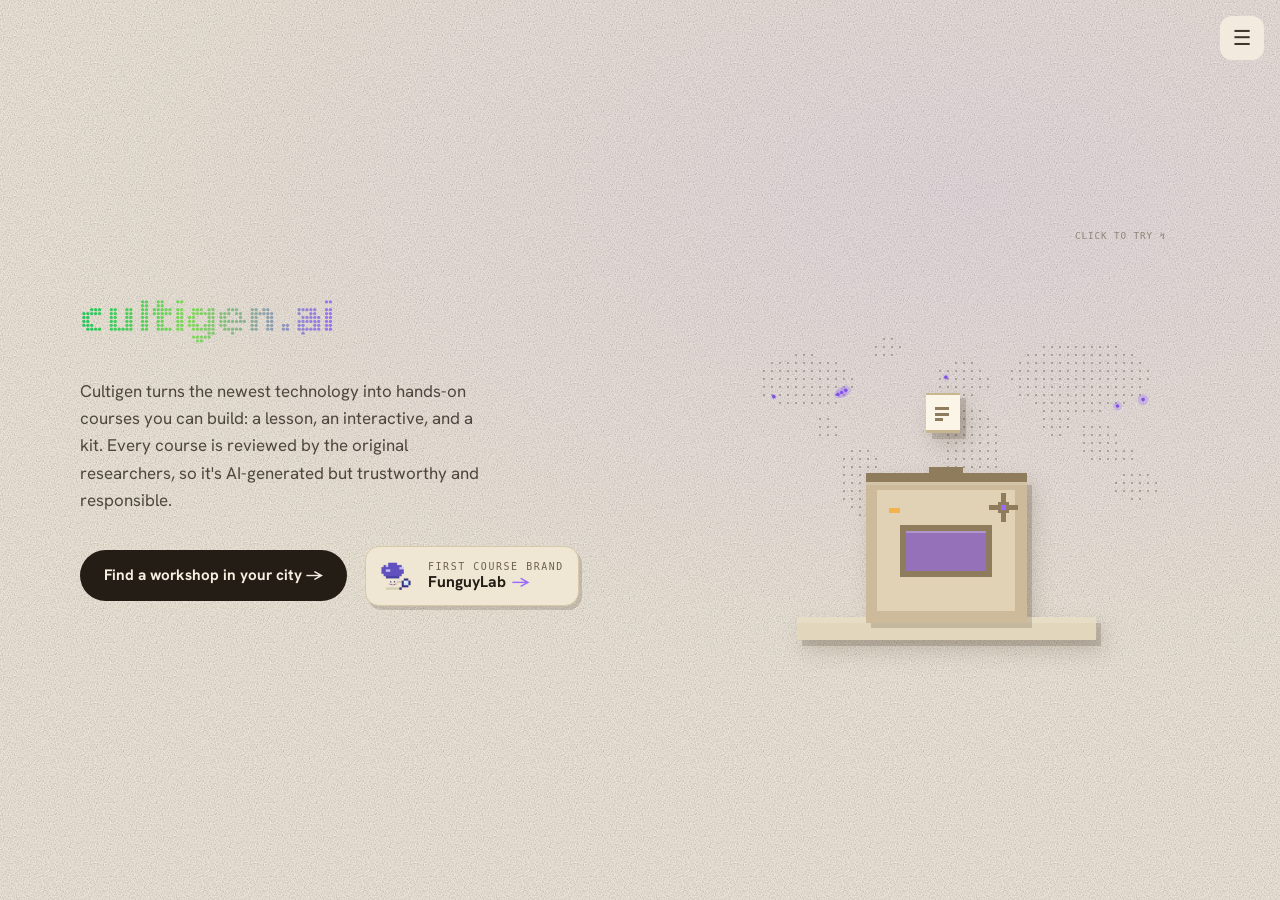
==== index.html @ 3c92c0b2 "Remove the 'one source' caption under the engine Co-Authored-By: Claude Opus 4.8 <noreply@anthropic." ====
<!DOCTYPE html>
<html lang="en">
<head>
<meta charset="UTF-8" />
<meta name="viewport" content="width=device-width, initial-scale=1.0" />
<link rel="preconnect" href="https://fonts.googleapis.com" />
<link rel="preconnect" href="https://fonts.gstatic.com" crossorigin />
<link rel="dns-prefetch" href="https://funguylab.com" />

<link rel="icon" type="image/svg+xml" href="/assets/favicon.svg">
<meta name="theme-color" content="#a9d6ef" />
<meta name="apple-mobile-web-app-capable" content="yes" />

<title>Cultigen: A course engine for the frontier</title>
<meta name="description" content="Cultigen is a course engine. It turns frontier research, industry processes, and products into complete hands-on courses (a lesson, a working interactive, and a buildable kit), and launches them as course brands. FunguyLab is the first." />
<meta name="author" content="Kexin Wang" />
<meta name="keywords" content="AI course engine, frontier research to courses, hands-on STEAM courses, course brands, interactive learning, buildable science kits, edtech AI" />
<meta name="robots" content="index, follow, max-image-preview:large, max-snippet:-1, max-video-preview:-1" />
<meta name="google-site-verification" content="w-49T4FGJK1AmYhstey-5MPiLvy-eNcrjyuJeYc4J_s" />

<link href="https://fonts.googleapis.com/css2?family=Bricolage+Grotesque:opsz,wght@12..96,400;12..96,500;12..96,600;12..96,700;12..96,800&family=Hanken+Grotesk:ital,wght@0,400;0,600;0,700;0,800;1,400;1,600&family=JetBrains+Mono:wght@400;500&display=swap" rel="stylesheet">
<link rel="preload" as="style" href="/assets/styles.css" />
<link rel="stylesheet" href="/assets/styles.css" />

<style id="fh">
  /* pixel paper-cut engine hero (home only) */
  .fh-hero{
    --fh-ink:#241d15; --fh-soft:#6f6350; --fh-line:#d8c8a8; --fh-glow:#9b6bff;
    --fh-paper:#f6efe1; --fh-paper2:#efe6d3; --fh-shadow:rgba(60,44,22,.18);
    --fh-d-base:#e2d6bc; --fh-d-body:#cdba9a; --fh-d-body2:#e1d2b5; --fh-d-metal:#8f7c5c;
    --fh-d-core:#9b6bff; --fh-d-card:#fbf5e7; --fh-d-cardline:#c7b791; --fh-d-warm:#f2b34e; --fh-d-dust:#c1b18d;
    position:relative; min-height:100vh; display:flex; align-items:center;
    padding:40px clamp(20px,5vw,48px); overflow:hidden;
    background:var(--fh-paper);
    background-image:
      radial-gradient(120% 90% at 76% 22%, color-mix(in srgb, var(--fh-glow) 10%, transparent), transparent 60%),
      url("data:image/svg+xml;utf8,<svg xmlns='http://www.w3.org/2000/svg' width='160' height='160'><filter id='n'><feTurbulence type='fractalNoise' baseFrequency='0.85' numOctaves='3'/><feColorMatrix type='saturate' values='0'/></filter><rect width='160' height='160' filter='url(%23n)' opacity='0.72'/></svg>");
    background-blend-mode:normal, multiply;
  }
  .fh-inner{ width:min(1120px,100%); margin-inline:auto; display:grid;
    grid-template-columns:1.05fr .95fr; gap:clamp(24px,4vw,64px); align-items:center; }
  @media (max-width:820px){ .fh-inner{ grid-template-columns:1fr; gap:6px } }
  .fh-eyebrow{ font-family:ui-monospace,"SF Mono",Menlo,monospace; font-size:.72rem;
    letter-spacing:.26em; text-transform:uppercase; color:var(--fh-soft);
    display:flex; align-items:center; gap:10px; margin:0 0 22px; }
  .fh-eyebrow::before{ content:""; width:26px; height:1px; background:var(--fh-line) }
  .fh-title{ font-family:ui-serif,"Iowan Old Style","Palatino Linotype",Palatino,Georgia,serif;
    font-weight:600; font-size:clamp(2.6rem,6vw,4.4rem); line-height:1.02; letter-spacing:-.015em;
    margin:0; text-wrap:balance; color:var(--fh-ink); }
  .fh-title em{ font-style:italic; color:var(--fh-glow);
    text-shadow:0 0 26px color-mix(in srgb,var(--fh-glow) 42%,transparent); }
  .fh-lede{ margin:22px 0 0; max-width:46ch; font-size:1.06rem; line-height:1.6;
    color:color-mix(in srgb,var(--fh-ink) 78%,transparent); }
  .fh-row{ display:flex; align-items:center; gap:18px; flex-wrap:wrap; margin-top:32px }
  .fh-cta{ font-family:inherit; font-weight:700; font-size:.95rem; color:var(--fh-paper);
    background:var(--fh-ink); border-radius:100px; padding:13px 24px; text-decoration:none;
    transition:transform .15s, background .2s; }
  .fh-cta:hover{ transform:translateY(-1px); background:color-mix(in srgb,var(--fh-ink) 86%,var(--fh-glow)) }
  .fh-cta:focus-visible{ outline:2px solid var(--fh-glow); outline-offset:3px }
  .fh-brand{ display:flex; align-items:center; gap:12px; text-decoration:none; color:var(--fh-ink);
    background:var(--fh-paper2); border:1px solid var(--fh-line); border-radius:14px;
    padding:9px 14px 9px 10px; box-shadow:3px 4px 0 var(--fh-shadow); transition:transform .16s, box-shadow .16s; }
  .fh-brand:hover{ transform:translate(-1px,-2px); box-shadow:5px 7px 0 var(--fh-shadow) }
  .fh-brand:focus-visible{ outline:2px solid var(--fh-glow); outline-offset:3px }
  .fh-brand img{ width:40px; height:40px; display:block; border-radius:9px; object-fit:contain; }
  .fh-logo{ display:inline-flex; align-items:center; gap:13px; text-decoration:none; margin:0 0 8px; }
  .fh-logo canvas{ display:block; }
  .fh-menu{ position:fixed; top:16px; right:16px; z-index:1300; width:44px; height:44px; display:grid;
    place-items:center; border-radius:12px; font-size:1.3rem; line-height:1; color:var(--fh-ink);
    background:rgba(246,239,225,.85); -webkit-backdrop-filter:blur(8px); backdrop-filter:blur(8px);
    border:1px solid var(--fh-line); box-shadow:3px 4px 0 var(--fh-shadow); cursor:pointer; }
  .fh-menu:hover{ transform:translateY(-1px); }
  .fh-menu:focus-visible{ outline:2px solid var(--fh-glow); outline-offset:3px; }
  .fh-bt{ display:flex; flex-direction:column; line-height:1.15 }
  .fh-bt small{ font-family:ui-monospace,Menlo,monospace; font-size:.62rem; letter-spacing:.16em;
    text-transform:uppercase; color:var(--fh-soft) }
  .fh-bt b{ font-size:.98rem; font-weight:700; display:flex; align-items:center; gap:6px }
  .fh-arw{ color:var(--fh-glow); transition:transform .16s }
  .fh-brand:hover .fh-arw{ transform:translateX(3px) }
  .fh-stage{ position:relative; aspect-ratio:1/1; width:100%; max-width:460px; margin-inline:auto;
    display:grid; place-items:center; cursor:pointer; background:none; border:none; padding:0;
    font:inherit; color:inherit; }
  .fh-stage:focus-visible{ outline:2px solid var(--fh-glow); outline-offset:6px; border-radius:12px }
  .fh-stage canvas{ width:100%; height:100%; image-rendering:pixelated;
    filter:drop-shadow(6px 10px 10px var(--fh-shadow)); }
  .fh-right{ position:relative; display:grid; place-items:center; width:100%; }
  .fh-map{ position:absolute; inset:0; width:100%; height:100%; z-index:0; pointer-events:none; }
  .fh-right .fh-stage{ position:relative; z-index:1; }
  .fh-note{ position:absolute; bottom:2px; left:50%; transform:translateX(-50%);
    font-family:ui-monospace,Menlo,monospace; font-size:.62rem; letter-spacing:.14em;
    text-transform:uppercase; color:var(--fh-soft); white-space:nowrap; }
  .fh-fx{ position:absolute; inset:0; width:100%; height:100%; pointer-events:none; z-index:30; }
  .fh-hint{ position:absolute; top:8px; right:10px; font-family:ui-monospace,Menlo,monospace;
    font-size:.58rem; letter-spacing:.1em; text-transform:uppercase; color:var(--fh-soft);
    opacity:.7; pointer-events:none; }
  /* course-sketch modal */
  .fh-modal{ position:fixed; inset:0; z-index:2000; display:none; place-items:center; padding:20px;
    background:color-mix(in srgb, var(--fh-ink) 58%, transparent);
    -webkit-backdrop-filter:blur(14px) saturate(1.1); backdrop-filter:blur(14px) saturate(1.1); }
  .fh-modal.open{ display:grid; animation:fhpop .22s ease }
  @keyframes fhpop{ from{ opacity:0; transform:scale(.985) } to{ opacity:1; transform:none } }
  .fh-card{ position:relative; width:min(460px,100%); max-height:88vh; overflow:auto;
    background:linear-gradient(180deg,#fefaf0,var(--fh-paper)); border:1px solid var(--fh-line); border-radius:22px;
    box-shadow:0 30px 70px -20px rgba(40,28,10,.55); padding:30px 28px; color:var(--fh-ink); }
  .fh-card h3{ font-family:ui-serif,"Iowan Old Style",Palatino,Georgia,serif; font-weight:600; font-size:1.55rem; margin:0 0 5px; letter-spacing:-.01em }
  .fh-card .csub{ font-size:.92rem; line-height:1.5; color:var(--fh-soft); margin:0 0 20px }
  .fh-flabel{ display:block; font-family:ui-monospace,Menlo,monospace; font-size:.56rem;
    letter-spacing:.16em; text-transform:uppercase; color:var(--fh-soft); margin:0 0 7px }
  .fh-field input[type=text]{ width:100%; border:1.5px solid var(--fh-line); border-radius:12px;
    padding:13px 15px; font:inherit; font-size:.95rem; background:#fff; color:var(--fh-ink);
    transition:border-color .15s, box-shadow .15s }
  .fh-field input[type=text]:focus{ outline:none; border-color:var(--fh-glow);
    box-shadow:0 0 0 3px color-mix(in srgb,var(--fh-glow) 20%,transparent) }
  .fh-or{ display:flex; align-items:center; gap:12px; font-family:ui-monospace,Menlo,monospace;
    font-size:.6rem; letter-spacing:.14em; text-transform:uppercase; color:var(--fh-soft); margin:16px 0 }
  .fh-or::before,.fh-or::after{ content:""; flex:1; height:1px; background:var(--fh-line) }
  .fh-upload{ display:flex; align-items:center; justify-content:center; gap:9px; border:1.5px dashed var(--fh-line);
    border-radius:12px; padding:16px; text-align:center; cursor:pointer; color:var(--fh-soft); font-size:.92rem;
    background:color-mix(in srgb,var(--fh-glow) 4%,#fff); transition:border-color .15s, background .15s, color .15s }
  .fh-upload:hover{ border-color:var(--fh-glow); color:var(--fh-ink); background:color-mix(in srgb,var(--fh-glow) 8%,#fff) }
  .fh-upload input{ display:none }
  .fh-run{ display:flex; align-items:center; justify-content:center; gap:8px; width:100%; margin-top:18px;
    border:none; border-radius:100px; padding:15px; font:inherit; font-weight:700; font-size:1rem; cursor:pointer;
    color:#fff; background:linear-gradient(135deg,var(--fh-glow),#7d51e0);
    box-shadow:0 8px 20px -6px color-mix(in srgb,var(--fh-glow) 70%,transparent); transition:transform .14s, box-shadow .2s }
  .fh-run:hover{ transform:translateY(-1px); box-shadow:0 12px 26px -6px color-mix(in srgb,var(--fh-glow) 75%,transparent) }
  .fh-run:disabled{ opacity:.7; cursor:default; transform:none }
  .fh-out{ margin-top:22px; display:none; border-top:1px solid var(--fh-line); padding-top:18px }
  .fh-out h4{ font-family:ui-serif,Palatino,Georgia,serif; font-weight:600; font-size:1.25rem; margin:0 0 4px }
  .fh-out ul{ margin:.3em 0 1em; padding-left:18px; font-size:.92rem; line-height:1.55 }
  .fh-out .tag{ font-family:ui-monospace,Menlo,monospace; font-size:.58rem; letter-spacing:.14em;
    text-transform:uppercase; color:var(--fh-glow); display:block; margin-top:10px; font-weight:500 }
  /* lead form — sends straight to Cultigen, no email client */
  .fh-lead{ margin-top:18px; background:color-mix(in srgb,var(--fh-glow) 9%,var(--fh-paper));
    border:1px solid color-mix(in srgb,var(--fh-glow) 32%,var(--fh-line)); border-radius:16px; padding:18px }
  .fh-lead-t{ font-family:ui-serif,Palatino,Georgia,serif; font-weight:600; font-size:1.1rem; margin:0 0 3px; color:var(--fh-ink) }
  .fh-lead-s{ font-size:.85rem; color:var(--fh-soft); margin:0 0 14px; line-height:1.45 }
  .fh-lead input{ width:100%; border:1.5px solid var(--fh-line); border-radius:10px; padding:11px 13px;
    font:inherit; font-size:.92rem; background:#fff; color:var(--fh-ink); margin-bottom:9px }
  .fh-lead input:focus{ outline:none; border-color:var(--fh-glow); box-shadow:0 0 0 3px color-mix(in srgb,var(--fh-glow) 18%,transparent) }
  .fh-lead button{ width:100%; border:none; border-radius:100px; padding:13px; font:inherit; font-weight:700;
    font-size:.95rem; color:#fff; background:var(--fh-ink); cursor:pointer; transition:background .18s, transform .14s }
  .fh-lead button:hover{ transform:translateY(-1px); background:color-mix(in srgb,var(--fh-ink) 84%,var(--fh-glow)) }
  .fh-lead button:disabled{ opacity:.7; cursor:default }
  .fh-err{ display:block; color:#c0392b; font-size:.8rem; margin-top:8px }
  .fh-thanks{ margin:0; font-family:ui-serif,Palatino,Georgia,serif; font-size:1.08rem; color:var(--fh-ink); text-align:center; padding:10px 0 }
  .fh-x{ position:absolute; top:16px; right:18px; background:none; border:none; font-size:1.6rem;
    line-height:1; cursor:pointer; color:var(--fh-soft) }
  .fh-x:hover{ color:var(--fh-ink) }
  .fh-x:focus-visible,.fh-run:focus-visible,.fh-upload:focus-within,.fh-lead button:focus-visible{ outline:2px solid var(--fh-glow); outline-offset:2px }
</style>

<link rel="canonical" href="https://cultigen.ai/" />
<meta property="og:type" content="website" />
<meta property="og:site_name" content="Cultigen" />
<meta property="og:url" content="https://cultigen.ai/" />
<meta property="og:title" content="Cultigen: A course engine for the frontier" />
<meta property="og:description" content="A course engine that turns frontier research into complete hands-on courses, and launches them as course brands. FunguyLab is the first." />
<meta property="og:image" content="https://cultigen.ai/assets/og.jpg" />
<meta property="og:image:width" content="1200" />
<meta property="og:image:height" content="630" />
<meta property="og:image:alt" content="Cultigen: a Ghibli-style illustrated valley where the frontier becomes hands-on" />
<meta property="og:locale" content="en_US" />
<meta name="twitter:card" content="summary_large_image" />
<meta name="twitter:title" content="Cultigen: A course engine for the frontier" />
<meta name="twitter:description" content="Frontier research, off the page and into your hands: a lesson, a working interactive, and a buildable kit." />
<meta name="twitter:image" content="https://cultigen.ai/assets/og.jpg" />
<meta name="twitter:image:alt" content="Cultigen: frontier research made hands-on" />

<script type="application/ld+json">
{
  "@context": "https://schema.org",
  "@graph": [
    {
      "@type": "Organization",
      "@id": "https://cultigen.ai/#org",
      "name": "Cultigen",
      "url": "https://cultigen.ai/",
      "logo": "https://cultigen.ai/assets/logo-mark.svg",
      "email": "cultigen.ai@artineerade.com",
      "founder": { "@type": "Person", "name": "Kexin Wang" },
      "description": "Cultigen is a course engine that turns frontier research, industry processes, and products into complete hands-on courses, and launches them as course brands.",
      "sameAs": ["https://funguylab.com"]
    },
    {
      "@type": "WebSite",
      "@id": "https://cultigen.ai/#website",
      "name": "Cultigen",
      "url": "https://cultigen.ai/",
      "publisher": { "@id": "https://cultigen.ai/#org" },
      "inLanguage": "en"
    },
    {
      "@type": "SoftwareApplication",
      "name": "Cultigen",
      "applicationCategory": "EducationalApplication",
      "operatingSystem": "Web",
      "url": "https://cultigen.ai/",
      "publisher": { "@id": "https://cultigen.ai/#org" },
      "description": "A course engine that turns frontier research, an industry process, or a real product into a complete hands-on course: a lesson, a working interactive, and a buildable kit, reviewed for accuracy by experts in the field.",
      "offers": { "@type": "Offer", "availability": "https://schema.org/PreOrder", "price": "0", "priceCurrency": "USD" },
      "keywords": ["AI course engine","frontier research to courses","hands-on STEAM courses","course brands","buildable kits"]
    }
  ]
}
</script>
</head>
<body>
<a href="#main" class="skip-link">Skip to main content</a>

<!-- ═══ ICON SPRITE ═══ -->
<svg width="0" height="0" style="position:absolute" aria-hidden="true" focusable="false"><defs>
  <symbol id="i-tools" viewBox="0 0 24 24"><line x1="4.5" y1="19.5" x2="13.5" y2="10.5"/><path d="M17 3c.45 1.7.85 2.1 2.55 2.55C17.85 6 17.45 6.4 17 8.1 16.55 6.4 16.15 6 14.45 5.55 16.15 5.1 16.55 4.7 17 3Z"/><path d="M20 10.5c.28 1.05.52 1.3 1.57 1.57C20.52 12.35 20.28 12.6 20 13.65 19.72 12.6 19.48 12.35 18.43 12.07 19.48 11.8 19.72 11.55 20 10.5Z"/></symbol>
  <symbol id="i-package" viewBox="0 0 24 24"><path d="M12 2.8 20 7v10l-8 4.2L4 17V7z"/><path d="M4 7l8 4.2L20 7"/><line x1="12" y1="11.2" x2="12" y2="21.2"/></symbol>
</defs></svg>

<button class="nav-toggle fh-menu" id="fh-menu" aria-label="Open menu" aria-expanded="false">☰</button>
<nav class="mobile-nav" aria-label="Menu" id="mobile-nav">
  <a href="/engine.html">Engine</a>
  <a href="/brands.html">Course brands</a>
  <a href="/workshops.html">Workshops</a>
  <a href="/mission.html">Mission</a>
  <a href="/story.html">Story</a>
  <a href="/contact.html">Contact</a>
  <a href="https://funguylab.com/" target="_blank" rel="noopener">FunguyLab ↗</a>
</nav>

<main id="main">

<!-- ═══ HERO — pixel paper-cut engine ═══ -->
<section class="fh-hero" id="top">
  <div class="fh-inner">
    <div class="fh-copy">
      <a class="fh-logo" href="/" aria-label="cultigen.ai"><canvas class="pixel-word" data-h="54" aria-hidden="true"></canvas></a>
      <p class="fh-lede">
        Cultigen turns the newest technology into hands-on courses you can build: a lesson, an interactive,
        and a kit. Every course is reviewed by the original researchers, so it's AI-generated but
        trustworthy and responsible.
      </p>
      <div class="fh-row">
        <a class="fh-cta" href="/workshops.html">Find a workshop in your city →</a>
        <a class="fh-brand" href="https://funguylab.com/" target="_blank" rel="noopener" aria-label="FunguyLab, our first course brand">
          <img src="/assets/funguylab-avatar.png" alt="FunguyLab" width="40" height="40">
          <span class="fh-bt"><small>First course brand</small><b>FunguyLab <span class="fh-arw">→</span></b></span>
        </a>
      </div>
    </div>
    <div class="fh-right">
      <canvas class="fh-map" id="fh-map" aria-hidden="true"></canvas>
      <button class="fh-stage" id="fh-stage" aria-label="Try the engine: sketch a course from a link or a PDF">
        <canvas id="fh-scene" width="160" height="160"></canvas>
        <span class="fh-hint">click to try ↯</span>
      </button>
    </div>
  </div>
  <canvas class="fh-fx" id="fh-fx" aria-hidden="true"></canvas>
</section>

<!-- course-sketch modal -->
<div class="fh-modal" id="fh-modal" role="dialog" aria-modal="true" aria-label="Sketch a course with Cultigen">
  <div class="fh-card">
    <button class="fh-x" id="fh-x" aria-label="Close">×</button>
    <h3>Sketch a course</h3>
    <p class="csub">Paste a link or drop a PDF, and Cultigen sketches a hands-on course in seconds.</p>
    <div class="fh-field">
      <label class="fh-flabel" for="fh-url">Paper or product link</label>
      <input type="text" id="fh-url" placeholder="https://…">
    </div>
    <div class="fh-or">or</div>
    <label class="fh-upload" id="fh-uplbl">Upload a PDF<input type="file" id="fh-pdf" accept="application/pdf"></label>
    <button class="fh-run" id="fh-run">Run Cultigen →</button>
    <div class="fh-out" id="fh-out"></div>
  </div>
</div>

</main>

<script>
/* pixel paper-cut engine hero (home only) */
(function(){
  const cv = document.getElementById('fh-scene');
  if(!cv) return;
  const x = cv.getContext('2d'), N = 160, stage = document.getElementById('fh-stage');
  const reduce = matchMedia('(prefers-reduced-motion: reduce)').matches;
  const gcs = getComputedStyle(cv), tok = n => gcs.getPropertyValue(n).trim();
  let C = {};
  function loadColors(){
    const g = getComputedStyle(cv);
    C = { base:g.getPropertyValue('--fh-d-base').trim(), body:g.getPropertyValue('--fh-d-body').trim(),
      body2:g.getPropertyValue('--fh-d-body2').trim(), metal:g.getPropertyValue('--fh-d-metal').trim(),
      core:g.getPropertyValue('--fh-d-core').trim(), card:g.getPropertyValue('--fh-d-card').trim(),
      cardline:g.getPropertyValue('--fh-d-cardline').trim(), warm:g.getPropertyValue('--fh-d-warm').trim(),
      dust:g.getPropertyValue('--fh-d-dust').trim(), shadow:g.getPropertyValue('--fh-shadow').trim() };
  }
  loadColors();

  let phase = 0, glowP = 0, glowT = 0, jx = 0, run = 0, t = 0;
  const puffs = Array.from({length:6},()=>({x:80,y:80,v:.4,a:0,life:0}));
  const px = (a,b,w,h,c)=>{ x.fillStyle=c; x.fillRect(a|0,b|0,w|0,h|0); };
  const lerp=(a,b,t)=>a+(b-a)*t, ease=t=>1-Math.pow(1-t,3), clamp=t=>Math.max(0,Math.min(1,t));

  const glyphBook=(g,y)=>{ px(g,y,7,9,C.card); px(g+3,y,1,9,C.metal); px(g+1,y+2,2,1,C.metal); px(g+4,y+2,2,1,C.metal); };
  const glyphPlay=(g,y)=>{ px(g,y,8,7,C.card); px(g+2,y+1,1,5,C.metal); px(g+3,y+2,1,3,C.metal); px(g+4,y+3,1,1,C.metal); };
  const glyphKit =(g,y)=>{ px(g,y+1,8,7,C.card); px(g,y+1,8,2,C.metal); px(g+3,y+3,2,4,C.metal); };
  function emblem(g,y,k){
    if(k===0){ px(g,y,7,9,C.card); px(g+1,y+2,5,1,C.metal); px(g+1,y+4,5,1,C.metal); px(g+1,y+6,3,1,C.metal); }
    else if(k===1){ px(g+2,y+2,4,4,C.warm); px(g+3,y,1,2,C.metal); px(g+3,y+6,1,2,C.metal); px(g,y+3,2,1,C.metal); px(g+6,y+3,2,1,C.metal); }
    else { px(g+1,y+2,6,5,C.card); px(g+1,y,5,2,C.warm); px(g+1,y+2,1,5,C.metal); }
  }
  function gear(cx,cy,frame){
    px(cx-2,cy-2,4,4,C.metal);
    if(frame%2===0){ px(cx-1,cy-5,2,3,C.metal); px(cx-1,cy+2,2,3,C.metal); px(cx-5,cy-1,3,2,C.metal); px(cx+2,cy-1,3,2,C.metal); }
    else { px(cx-4,cy-4,2,2,C.metal); px(cx+2,cy-4,2,2,C.metal); px(cx-4,cy+2,2,2,C.metal); px(cx+2,cy+2,2,2,C.metal); }
    px(cx-1,cy-1,2,2,C.core);
  }
  function draw(){
    x.clearRect(0,0,N,N);
    const cx = 80 + jx, running = phase < .95;
    px(28+2,138+2,104,8,C.shadow); px(28,138,104,8,C.base); px(28,138,104,2,'rgba(255,255,255,.16)');
    if(phase < 0.26){
      const sy = lerp(18, 82, ease(clamp(phase/0.24)));
      px(cx-6+2, sy+2, 12, 14, C.shadow); px(cx-6, sy, 12, 14, C.card);
      px(cx-6, sy, 12, 1, C.cardline); px(cx-6, sy+13, 12, 1, C.cardline);
      emblem(cx-4, sy+3, run%3);
    }
    px(52+2, 90+2, 56, 50, C.shadow); px(52, 90, 56, 50, C.body); px(56, 94, 48, 42, C.body2);
    px(52, 90, 56, 2, 'rgba(255,255,255,.14)'); px(52, 88, 56, 3, C.metal); px(74, 86, 12, 3, C.metal);
    const proc = clamp((phase-0.22)/0.26);
    const lit = Math.max(glowP*.6, running ? (0.35+0.5*Math.sin(phase*30)*proc) : 0);
    px(64,106,32,18,C.metal);
    x.globalAlpha = 0.35+0.65*clamp(lit); px(66,108,28,14,C.core); x.globalAlpha=1;
    px(66,108,28,1,'rgba(255,255,255,.25)'); px(60,100,4,2,C.warm);
    gear(100, 100, Math.floor(phase*(6+glowP*10)));
    const outs=[{t:.50,gx:56,gy:52,g:glyphBook},{t:.66,gx:74,gy:44,g:glyphPlay},{t:.82,gx:92,gy:52,g:glyphKit}];
    for(const o of outs){
      if(phase < o.t) continue;
      const p = ease(clamp((phase-o.t)/0.16)), oy = lerp(84,o.gy,p), ox = lerp(cx-4,o.gx,p);
      x.globalAlpha = p;
      px(ox+1, oy+2, 12, 14, C.shadow); px(ox, oy, 12, 14, C.card);
      px(ox, oy, 12, 1, C.cardline); px(ox, oy+13, 12, 1, C.cardline);
      o.g(ox+2, oy+2); x.globalAlpha = 1;
    }
    for(const q of puffs){ if(q.life>0){ q.y-=q.v; q.life--; x.globalAlpha=q.a*(q.life/22); px(q.x,q.y,2,2,C.dust); x.globalAlpha=1; } }
  }
  function spawnPuff(){ const q=puffs.find(p=>p.life<=0); if(q){ q.x=76+Math.random()*8; q.y=88; q.v=.4+Math.random()*.4; q.a=.6; q.life=22; } }
  function onMove(e){ const r=stage.getBoundingClientRect(); const dx=(e.clientX-r.left)/r.width-.5, dy=(e.clientY-r.top)/r.height-.5; glowT=clamp(1-Math.hypot(dx,dy)*2.0); }
  stage.addEventListener('mousemove', onMove);
  stage.addEventListener('mouseleave', ()=> glowT=0);

  /* ── click the machine → sketch a course ─────────────── */
  const modal=document.getElementById('fh-modal'), out=document.getElementById('fh-out'),
        urlIn=document.getElementById('fh-url'), pdfIn=document.getElementById('fh-pdf'),
        upLbl=document.getElementById('fh-uplbl'), runB=document.getElementById('fh-run'),
        xB=document.getElementById('fh-x');
  const openM=()=>{ modal.classList.add('open'); setTimeout(()=>urlIn.focus(),60); };
  const closeM=()=>modal.classList.remove('open');
  stage.addEventListener('click', ()=>{ phase=0; run++; openM(); });
  xB.addEventListener('click', closeM);
  modal.addEventListener('click', e=>{ if(e.target===modal) closeM(); });
  addEventListener('keydown', e=>{ if(e.key==='Escape') closeM(); });
  pdfIn.addEventListener('change', ()=>{ if(pdfIn.files[0]) upLbl.firstChild.textContent = pdfIn.files[0].name; });

  const esc=s=>(s||'').replace(/[&<>"]/g,m=>({'&':'&amp;','<':'&lt;','>':'&gt;','"':'&quot;'}[m]));
  const cln=s=>s.replace(/[?#].*$/,'').replace(/\.[a-z0-9]{2,4}$/i,'').replace(/[-_+]+/g,' ').replace(/\s+/g,' ').trim();
  const tc=s=>s.replace(/\b\w/g,c=>c.toUpperCase());
  function topicFrom(url,file){
    if(file) return tc(cln(file.name)) || 'your source';
    if(url){ try{ const u=new URL(url); const seg=u.pathname.split('/').filter(Boolean).pop()||u.hostname.replace(/^www\./,''); return tc(cln(seg))||tc(cln(u.hostname)); }catch(e){ return tc(cln(url)); } }
    return '';
  }
  /* ↓ paste your Cloudflare Worker URL here to enable real Claude generation.
     Leave '' and the demo falls back to the local template (site never breaks). */
  const SKETCH_ENDPOINT = '';

  function leadForm(T,src){
    return '<form class="fh-lead" id="fh-lead">'+
      '<p class="fh-lead-t">Want this taught offline, to real learners?</p>'+
      '<p class="fh-lead-s">Leave your details and we’ll bring a Cultigen workshop to you. No email app needed.</p>'+
      '<input type="hidden" name="_subject" value="New offline-course lead — cultigen.ai">'+
      '<input type="hidden" name="_captcha" value="false">'+
      '<input type="hidden" name="Course" value="'+esc(T)+'">'+
      '<input type="hidden" name="Source" value="'+esc(src)+'">'+
      '<input type="text" name="Name" placeholder="Your name" required autocomplete="name">'+
      '<input type="email" name="Email" placeholder="Email" required autocomplete="email">'+
      '<input type="text" name="City" placeholder="Your city (optional)" autocomplete="address-level2">'+
      '<button type="submit">Send to Cultigen →</button>'+
      '<span class="fh-err" role="alert"></span>'+
    '</form>';
  }
  function courseHTML(T,src){
    T=T||'your source';
    return '<span class="tag">A quick course sketch</span>'+
      '<h4>'+esc(T)+', hands-on</h4>'+
      '<p style="font-size:.88rem;color:var(--fh-soft);margin:.1em 0 .6em">Sketched from '+esc(src)+'.</p>'+
      '<span class="tag">📖 Lesson</span><ul><li>Grasp the core idea behind '+esc(T)+'.</li>'+
      '<li>See how it actually works, step by step.</li><li>Connect it to something you can build.</li></ul>'+
      '<span class="tag">🎮 Interactive</span><ul><li>Adjust the key variables and watch the outcome change.</li></ul>'+
      '<span class="tag">📦 Kit</span><ul><li>A buildable kit that brings '+esc(T)+' to your desk.</li></ul>'+
      leadForm(T,src);
  }
  function planHTML(p,src){
    p=p||{}; const mods=Array.isArray(p.modules)?p.modules:[];
    const title=p.title||'Your course';
    return '<span class="tag">Course plan · generated</span>'+
      '<h4>'+esc(title)+'</h4>'+
      (p.summary?'<p style="font-size:.9rem;color:var(--fh-soft);margin:.1em 0 .7em">'+esc(p.summary)+'</p>':'')+
      '<span class="tag">📖 Lessons</span><ul>'+
        (mods.length?mods.map(m=>'<li><b>'+esc(m.name||'')+'</b>'+(m.goal?' — '+esc(m.goal):'')+'</li>').join('')
                    :'<li>Core ideas, step by step.</li>')+'</ul>'+
      (p.interactive?'<span class="tag">🎮 Interactive</span><ul><li>'+esc(p.interactive)+'</li></ul>':'')+
      (p.kit?'<span class="tag">📦 Kit</span><ul><li>'+esc(p.kit)+'</li></ul>':'')+
      leadForm(title,src);
  }
  async function generate(T,src,url,file){
    if(!SKETCH_ENDPOINT){ await new Promise(r=>setTimeout(r,1300)); return courseHTML(T,src); }
    const res=await fetch(SKETCH_ENDPOINT,{ method:'POST', headers:{'Content-Type':'application/json'},
      body:JSON.stringify({ url:url||'', topic:T, filename:file?file.name:'' }) });
    if(!res.ok) throw new Error('gen '+res.status);
    const plan=await res.json();
    if(plan && plan.error) throw new Error(plan.error);
    return planHTML(plan,src);
  }
  runB.addEventListener('click', async ()=>{
    const file=pdfIn.files[0], url=(urlIn.value||'').trim();
    if(!file && !url){ urlIn.focus(); urlIn.style.borderColor='var(--fh-glow)'; return; }
    const T=topicFrom(url,file), src=file?file.name:url;
    phase=0; run++; runB.disabled=true; runB.textContent=SKETCH_ENDPOINT?'Generating…':'Sketching…'; out.style.display='none';
    try{ out.innerHTML=await generate(T,src,url,file); }
    catch(e){ out.innerHTML=courseHTML(T,src); }
    out.style.display='block'; runB.disabled=false; runB.textContent='Run again →';
  });

  /* lead form → send straight to Cultigen (FormSubmit AJAX, no email client) */
  out.addEventListener('submit', function(e){
    const f=e.target; if(!f.classList || !f.classList.contains('fh-lead')) return;
    e.preventDefault();
    const btn=f.querySelector('button'), err=f.querySelector('.fh-err');
    err.textContent=''; btn.disabled=true; btn.textContent='Sending…';
    const data={}; new FormData(f).forEach((v,k)=>{ data[k]=v; });
    fetch('https://formsubmit.co/ajax/cultigen.ai@artineerade.com',{
      method:'POST', headers:{'Content-Type':'application/json','Accept':'application/json'},
      body:JSON.stringify(data)
    }).then(r=>r.json()).then(j=>{
      if(j && (j.success===true || j.success==='true')){
        f.innerHTML='<p class="fh-thanks">Thanks — we’ll be in touch soon. ✷</p>';
      } else { throw new Error('unsent'); }
    }).catch(()=>{ btn.disabled=false; btn.textContent='Send to Cultigen →';
      err.textContent='Could not send just now — email cultigen.ai@artineerade.com'; });
  });

  const chip=document.getElementById('fh-chip');
  if(chip){ const g=chip.getContext('2d'); const P=(a,b,w,h,col)=>{g.fillStyle=col;g.fillRect(a,b,w,h);};
    g.clearRect(0,0,24,24); P(11,10,2,9,C.card); P(7,8,10,3,C.core); P(9,6,6,3,'#c49bff'); P(10,9,1,1,C.card); P(13,10,1,1,C.card); P(6,19,12,2,C.base); }

  function loop(){
    glowP += (glowT-glowP)*.3;
    phase += 0.006 + glowP*0.02;
    if(phase>1.05){ phase=0; run++; }
    if(phase>0.22 && phase<0.55 && t%2===0) spawnPuff();
    if(t%3===0) jx=(Math.random()*2-1);
    t++; draw();
  }
  if(reduce){ phase=0.7; glowP=.3; draw(); } else setInterval(loop,100);
})();
</script>
<script>
/* hover "Join our workshops" → pixel stick-figures fly out (home only) */
(function(){
  const cvs=document.getElementById('fh-fx'), cta=document.querySelector('.fh-cta'),
        hero=document.querySelector('.fh-hero');
  if(!cvs || !cta || !hero) return;
  if(matchMedia('(prefers-reduced-motion: reduce)').matches) return;
  const ctx=cvs.getContext('2d');
  let W=0,H=0,dpr=1;
  function resize(){ dpr=Math.min(devicePixelRatio||1,2); W=hero.clientWidth; H=hero.clientHeight;
    cvs.width=W*dpr; cvs.height=H*dpr; ctx.setTransform(dpr,0,0,dpr,0,0); }
  resize(); addEventListener('resize', resize);

  const hg=getComputedStyle(hero);
  const COLORS=[ hg.getPropertyValue('--fh-glow').trim()||'#9b6bff', '#c49bff',
                 hg.getPropertyValue('--fh-ink').trim()||'#241d15',
                 hg.getPropertyValue('--fh-d-warm').trim()||'#f2b34e' ];

  const parts=[]; let raf=null, stream=null;
  function fig(px,py,u,frame,col){
    ctx.fillStyle=col; const fx=px-3*u, fy=py-3.5*u;
    const R=(a,b,w,h)=>ctx.fillRect(Math.round(fx+a*u), Math.round(fy+b*u), w*u, h*u);
    R(2,0,2,2); R(2,2,2,3);                       // head + torso
    if(frame===0){ R(1,1,1,1); R(0,0,1,1); R(4,1,1,1); R(5,0,1,1); R(2,5,1,2); R(3,5,1,2); }
    else { R(0,3,2,1); R(4,3,2,1); R(1,5,1,2); R(4,5,1,2); }
  }
  function spawn(n){
    const r=cta.getBoundingClientRect(), h=hero.getBoundingClientRect();
    const ox=r.left-h.left+r.width*(0.15+Math.random()*0.7), oy=r.top-h.top+r.height*0.45;
    for(let i=0;i<n;i++){
      const ang=-Math.PI/2+(Math.random()-0.5)*1.6, sp=3+Math.random()*5.5;
      parts.push({ x:ox, y:oy, vx:Math.cos(ang)*sp, vy:Math.sin(ang)*sp,
        u:2+Math.floor(Math.random()*2), col:COLORS[(Math.random()*COLORS.length)|0],
        life:70+Math.random()*45, t:(Math.random()*16)|0 });
    }
    if(parts.length>150) parts.splice(0, parts.length-150);
    if(!raf) raf=requestAnimationFrame(loop);
  }
  function loop(){
    ctx.clearRect(0,0,W,H);
    for(let i=parts.length-1;i>=0;i--){
      const p=parts[i]; p.t++; p.life--;
      p.vy+=0.16; p.x+=p.vx; p.y+=p.vy; p.vx*=0.99;
      if(p.life<=0 || p.y>H+40){ parts.splice(i,1); continue; }
      ctx.globalAlpha=Math.min(1, p.life/18);
      fig(p.x, p.y, p.u, (p.t>>3)&1, p.col);
    }
    ctx.globalAlpha=1;
    raf = parts.length ? requestAnimationFrame(loop) : null;
  }
  cta.addEventListener('mouseenter', ()=>{ clearInterval(stream); spawn(18); stream=setInterval(()=>spawn(3),130); });
  cta.addEventListener('mouseleave', ()=>{ clearInterval(stream); stream=null; });
  cta.addEventListener('focus', ()=> spawn(16));
  cta.addEventListener('blur', ()=>{ clearInterval(stream); stream=null; });
})();
</script>
<script>
/* pixel world map behind the engine — courses flow out to global nodes (home) */
(function(){
  const cv=document.getElementById('fh-map'); if(!cv) return;
  const ctx=cv.getContext('2d');
  const reduce=matchMedia('(prefers-reduced-motion: reduce)').matches;
  let W=0,H=0,dpr=1,y0=0,mapH=0,dots=[];
  /* rough continent ellipses [lon,lat,radLon,radLat] — stylized, not survey-grade */
  const LAND=[[-100,48,34,20],[-42,72,11,9],[-86,14,9,9],[-60,-22,17,26],[12,50,20,13],
    [18,2,22,30],[95,52,50,26],[78,22,11,12],[108,8,16,12],[118,-3,17,7],[134,-25,16,11]];
  const isLand=(lon,lat)=>{ for(const e of LAND){ const a=(lon-e[0])/e[2], b=(lat-e[1])/e[3]; if(a*a+b*b<=1) return true; } return false; };
  /* workshop nodes [lon,lat] — same cities as /workshops */
  const NODES=[[-74,40.7],[-71,42.3],[-76.6,39.3],[-122,37.8],[-0.1,51.5],[121.5,31.2],[139.7,35.7]];
  const proj=(lon,lat)=>[ (lon+180)/360*W, y0+(90-lat)/180*mapH ];
  function resize(){
    dpr=Math.min(devicePixelRatio||1,2); W=cv.clientWidth; H=cv.clientHeight;
    if(!W||!H) return;
    cv.width=W*dpr; cv.height=H*dpr; ctx.setTransform(dpr,0,0,dpr,0,0);
    mapH=W/2; y0=(H-mapH)/2;
    dots=[]; const CELL=Math.max(6,Math.round(W/62));
    for(let py=y0; py<y0+mapH; py+=CELL) for(let px=0; px<W; px+=CELL){
      const lon=px/W*360-180, lat=90-(py-y0)/mapH*180;
      if(isLand(lon,lat)) dots.push([px,py]);
    }
  }
  let t=0;
  function draw(){
    if(!W||!H) return;
    ctx.clearRect(0,0,W,H);
    ctx.fillStyle='rgba(101,89,70,0.4)';
    for(const d of dots) ctx.fillRect(d[0]-1,d[1]-1,2,2);
    NODES.forEach((n,i)=>{
      const p=proj(n[0],n[1]), pulse=0.5+0.5*Math.sin(t*0.12+i);
      ctx.fillStyle='rgba(155,107,255,'+(0.16+0.16*pulse)+')';
      ctx.beginPath(); ctx.arc(p[0],p[1],3+2.4*pulse,0,7); ctx.fill();
      ctx.fillStyle='#7d51e0'; ctx.beginPath(); ctx.arc(p[0],p[1],1.8,0,7); ctx.fill();
    });
    t++;
  }
  resize(); draw();
  addEventListener('resize',()=>{ resize(); draw(); });
  if(!reduce) setInterval(draw,90);
})();
</script>
<script src="/assets/main.js" defer></script>
</body>
</html>
---- assets/styles.css ----
/* ============================================================
   Cultigen — Ghibli-inspired design system
   Hand-painted skies · rolling meadows · drifting spores
   ============================================================ */

/* ── Reset ── */
*,*::before,*::after{box-sizing:border-box;margin:0;padding:0}
html{scroll-behavior:smooth;-webkit-text-size-adjust:100%}
img,svg{display:block;max-width:100%}
a{color:inherit;text-decoration:none}
button{font:inherit;color:inherit;cursor:pointer;border:none;background:none}
::selection{background:var(--coral-2);color:#fff}

/* ── Tokens ── */
:root{
  /* fonts */
  --fd:ui-serif,'Iowan Old Style','Palatino Linotype',Palatino,Georgia,serif; /* display */
  --fb:'Hanken Grotesk',system-ui,sans-serif;      /* body           */
  --fm:'JetBrains Mono',ui-monospace,monospace;    /* mono labels    */

  /* sky */
  --sky-hi:#a9d6ef;      /* high blue      */
  --sky-mid:#cfe6ec;     /* pale teal      */
  --sky-low:#f7e6c4;     /* warm cream     */
  --dawn:#f6c79b;        /* peach glow     */
  --dusk:#ef9f78;        /* sunset coral   */
  --sun:#fce9b8;         /* sun core       */

  /* meadow */
  --grass-hi:#bcd57e;    /* sunlit grass   */
  --grass:#8fb85f;       /* meadow         */
  --forest:#5c8a4a;      /* forest         */
  --forest-dk:#37613a;   /* deep forest    */
  --pine:#274a34;        /* darkest hill   */

  /* paper / ink */
  --cream:#fbf5e6;       /* page paper     */
  --cream-2:#f5edd9;     /* card paper     */
  --paper-line:#e6dcc0;
  --ink:#3b352a;         /* warm near-black text */
  --ink-2:#6f6653;       /* muted text     */
  --ink-3:#9a9079;       /* faint text     */

  /* accents */
  --coral:#9b6bff;
  --coral-2:#7d51e0;
  --gold:#eab24a;
  --sky-blue:#5a9bc4;
  --moss:#6f9b4e;

  /* on-dark (forest-night sections) */
  --night:#241c30;
  --night-2:#191320;
  --night-card:#2c2438;
  --night-bd:rgba(255,255,255,.12);
  --on-dark:#f3ecd8;
  --on-dark-2:#c7cdb8;
  --on-dark-3:#93a189;

  /* geometry */
  --r:20px;
  --r-lg:28px;
  --wrap:1180px;
  --ease:cubic-bezier(.22,.61,.36,1);
  --shadow-soft:0 18px 40px -20px rgba(59,53,42,.35);
  --shadow-card:0 10px 30px -14px rgba(59,53,42,.28);
}

/* ── Base ── */
body{
  font-family:var(--fb);
  color:var(--ink);
  background:var(--cream);
  line-height:1.65;
  font-size:17px;
  -webkit-font-smoothing:antialiased;
  overflow-x:hidden;
}
h1,h2,h3,h4,h5{font-family:var(--fd);font-weight:600;line-height:1.12;letter-spacing:-.006em;color:var(--ink);text-wrap:balance}
h1{font-size:clamp(2.5rem,5.8vw,4.7rem);font-weight:700;line-height:1.04}
h2{font-size:clamp(2rem,4.2vw,3.2rem)}
h3{font-size:1.4rem}
h4{font-size:1.1rem}
em{font-style:italic}
strong{font-weight:800;color:var(--ink)}
p{color:var(--ink-2)}

.wrap{width:min(var(--wrap),92vw);margin-inline:auto}
section{position:relative;padding:clamp(72px,10vw,130px) 0}

/* ============================================================
   Navigation
   ============================================================ */
.nav{position:fixed;top:0;left:0;right:0;z-index:1000;transition:all .4s var(--ease);
  background:rgba(251,245,230,.8);backdrop-filter:blur(12px);
  border-bottom:1px solid rgba(230,220,192,.55)}
.nav-inner{display:flex;align-items:center;justify-content:space-between;padding:18px 0}
.brand{display:inline-flex;align-items:center;gap:10px;font-family:var(--fd);font-weight:600;font-size:1.35rem;letter-spacing:-.02em;color:var(--ink)}
.brand .logo-mark{height:32px;width:32px;flex:none;filter:drop-shadow(0 1px 3px rgba(59,53,42,.15))}
.nav.on-dark .brand,.nav.on-dark .nav-links a{color:var(--ink)}
.nav-links{display:none}
.nav-links a{font-size:.92rem;font-weight:700;color:var(--ink-2);transition:color .2s}
.nav-links a:hover{color:var(--coral-2)}
.nav-links a[aria-current]{color:var(--coral-2)}
.nav-cta{display:flex;align-items:center;gap:12px}
.nav.scrolled{background:rgba(251,245,230,.93);backdrop-filter:blur(14px);box-shadow:0 6px 24px -18px rgba(59,53,42,.5)}
.nav-toggle{display:block;font-size:1.3rem;line-height:1;padding:7px 12px;border-radius:12px;color:var(--ink)}
.nav-toggle:hover{background:rgba(0,0,0,.05)}
.nav-cta>.btn{display:none}
.mobile-nav{display:flex;flex-direction:column;gap:3px;position:fixed;top:64px;right:4vw;left:auto;
  width:min(240px,84vw);background:rgba(251,245,230,.97);backdrop-filter:blur(14px);
  border:1px solid var(--paper-line);border-radius:16px;padding:12px;box-shadow:var(--shadow-card);
  opacity:0;pointer-events:none;transform:translateY(-8px);transition:all .25s var(--ease);z-index:1200}
.mobile-nav.open{opacity:1;pointer-events:auto;transform:none}
.mobile-nav a{padding:10px 11px;font-weight:700;color:var(--ink);border-radius:10px;font-size:.95rem}
.mobile-nav a:hover{background:color-mix(in srgb,var(--coral) 12%,transparent)}
.mobile-nav a[aria-current]{color:var(--coral-2)}

/* ============================================================
   Buttons
   ============================================================ */
.btn{
  display:inline-flex;align-items:center;gap:8px;
  font-family:var(--fb);font-weight:800;font-size:.95rem;
  padding:13px 24px;border-radius:100px;
  transition:transform .25s var(--ease),box-shadow .25s var(--ease),background .2s;
  will-change:transform;
}
.btn:hover{transform:translateY(-2px)}
.btn-sm{padding:9px 18px;font-size:.85rem}
.btn-lg{padding:16px 30px;font-size:1.02rem}
.btn-primary{background:var(--coral);color:#fff;box-shadow:0 10px 24px -10px rgba(123,81,224,.6)}
.btn-primary:hover{background:var(--coral-2);box-shadow:0 14px 30px -10px rgba(123,81,224,.7)}
.btn-sun{background:linear-gradient(135deg,var(--coral),var(--coral-2));color:#fff;box-shadow:0 12px 28px -10px rgba(123,81,224,.55)}
.btn-ghost{background:rgba(255,255,255,.55);color:var(--ink);border:1.5px solid var(--paper-line);backdrop-filter:blur(6px)}
.btn-ghost:hover{background:#fff;border-color:var(--coral)}
.btn-row{display:flex;gap:14px;flex-wrap:wrap;margin-top:30px}

/* ============================================================
   HERO — the painted valley
   ============================================================ */
.hero{position:relative;min-height:100vh;display:flex;align-items:center;
  padding:120px 0 140px;overflow:hidden;background:var(--cream);
}
/* illustrated art layer — outer gets JS parallax, inner does Ken Burns */
.hero-art{position:absolute;inset:-6%;z-index:0;will-change:transform}
.hero-art-img{position:absolute;inset:0;
  background-image:url(/assets/hero.jpg);
  background-image:image-set(url(/assets/hero.webp) type("image/webp"),url(/assets/hero.jpg) type("image/jpeg"));
  background-size:cover;background-position:center 42%;background-repeat:no-repeat;
  animation:kenburns 28s ease-in-out infinite alternate;will-change:transform}
@keyframes kenburns{from{transform:scale(1.04)}to{transform:scale(1.12)}}
/* legibility scrim + bottom fade into the cream page */
.hero-scrim{position:absolute;inset:0;z-index:1;pointer-events:none;
  background:
    linear-gradient(105deg,rgba(251,245,230,.9) 0%,rgba(251,245,230,.55) 28%,rgba(251,245,230,0) 56%),
    linear-gradient(0deg,var(--cream) 1%,rgba(251,245,230,0) 18%)}

/* interactive sunlight — bloom + slow god-rays over the painted sun */
.hero-sun-glow{position:absolute;left:46%;top:34%;width:min(58vw,700px);aspect-ratio:1;
  transform:translate(-50%,-50%);z-index:2;pointer-events:none;mix-blend-mode:screen;
  opacity:var(--sun-boost,.92);will-change:transform,opacity}
.hero-sun-core{position:absolute;inset:0;border-radius:50%;
  background:radial-gradient(circle,
    rgba(255,246,198,.98) 0%,
    rgba(255,226,150,.72) 22%,
    rgba(255,210,128,.34) 46%,
    rgba(255,210,128,0) 70%);
  animation:sunbreath 6s ease-in-out infinite;will-change:transform}
.hero-sun-core::before{content:"";position:absolute;inset:-42%;border-radius:50%;
  background:repeating-conic-gradient(from 0deg,
    rgba(255,238,176,0) 0deg,
    rgba(255,238,176,.24) 3.5deg,
    rgba(255,238,176,0) 11deg,
    rgba(255,238,176,0) 23deg);
  -webkit-mask:radial-gradient(circle,#000 10%,rgba(0,0,0,.55) 38%,transparent 72%);
  mask:radial-gradient(circle,#000 10%,rgba(0,0,0,.55) 38%,transparent 72%);
  animation:rayspin 55s linear infinite}
@keyframes sunbreath{0%,100%{transform:scale(1);opacity:.9}50%{transform:scale(1.06);opacity:1}}
@keyframes rayspin{to{transform:rotate(360deg)}}

/* founder signature */
.founder-sign{display:flex;align-items:center;gap:14px;margin-top:24px}
.founder-avatar{width:60px;height:60px;border-radius:50%;object-fit:cover;object-position:50% 16%;
  border:2px solid var(--paper-line);box-shadow:var(--shadow-card);flex:none}
.founder-sign .fn{display:block;font-family:var(--fd);font-weight:700;color:var(--ink);line-height:1.2}
.founder-sign .ft{display:block;font-size:.85rem;color:var(--ink-2)}

/* FAQ */
.faq{border-top:1.5px solid var(--paper-line)}
.faq-item{padding:22px 2px;border-bottom:1.5px solid var(--paper-line)}
.faq-item h3{font-size:1.12rem;margin-bottom:8px;color:var(--ink)}
.faq-item p{color:var(--ink-2);line-height:1.7}

/* interactive light points (canvas) */
.spores{position:absolute;inset:0;z-index:3;pointer-events:none;display:block;width:100%;height:100%}
.spore{position:absolute;bottom:-10px;border-radius:50%;
  background:radial-gradient(circle at 35% 30%,#fff,rgba(255,246,214,.5));
  box-shadow:0 0 8px 2px rgba(255,248,214,.6);opacity:0;
  animation:float-up linear infinite}
@keyframes float-up{
  0%{transform:translateY(0) translateX(0) scale(.6);opacity:0}
  10%{opacity:.9}
  90%{opacity:.7}
  100%{transform:translateY(-108vh) translateX(var(--drift,30px)) scale(1);opacity:0}
}

.hero-inner{position:relative;z-index:5;max-width:720px}
.hero .eyebrow{margin-bottom:22px}
.hero h1{color:#2c3b32}
.hero .grad{font-style:normal;
  background:linear-gradient(100deg,var(--coral-2),var(--gold) 55%,var(--forest));
  -webkit-background-clip:text;background-clip:text;-webkit-text-fill-color:transparent}
.hero-lede{margin-top:22px;font-size:1.18rem;line-height:1.7;color:#4a5445;max-width:600px;font-weight:600}

/* eyebrow chip */
.eyebrow{display:inline-flex;align-items:center;gap:9px;
  font-family:var(--fm);font-size:.72rem;letter-spacing:.16em;text-transform:uppercase;
  color:var(--forest-dk);background:rgba(255,255,255,.6);
  border:1.5px solid rgba(92,138,74,.3);border-radius:100px;padding:7px 15px;backdrop-filter:blur(6px)}
.eyebrow .dot{width:8px;height:8px;border-radius:50%;background:var(--coral);
  box-shadow:0 0 0 4px rgba(224,122,82,.22);animation:blink 2.4s ease-in-out infinite}
@keyframes blink{0%,100%{opacity:1}50%{opacity:.4}}

/* section heading */
.shead{max-width:720px;margin-bottom:52px}
.shead.center{margin-inline:auto;text-align:center}
.kicker{display:inline-flex;align-items:center;gap:9px;
  font-family:var(--fm);font-size:.72rem;letter-spacing:.16em;text-transform:uppercase;
  color:var(--coral-2);margin-bottom:16px}
.kicker .dot{width:7px;height:7px;border-radius:50%;background:currentColor}
.kicker.moss{color:var(--forest)}
.kicker.gold{color:#c8912a}
.kicker.sky{color:var(--sky-blue)}
.shead h2{margin-bottom:14px}
.shead p{font-size:1.08rem;color:var(--ink-2)}
.shead.center p{margin-inline:auto;max-width:640px}

/* ============================================================
   Section flavors
   ============================================================ */
.sec-cream{background:var(--cream)}
.sec-paper{background:
  radial-gradient(1200px 500px at 80% -10%,rgba(246,199,155,.28),transparent 60%),
  var(--cream)}
.sec-meadow{background:linear-gradient(180deg,#f7f1e4 0%,#f1e8db 100%)}
.sec-forest{background:linear-gradient(180deg,var(--night) 0%,var(--night-2) 100%);color:var(--on-dark)}
.sec-forest h2,.sec-forest h3,.sec-forest h4{color:var(--on-dark)}
.sec-forest p{color:var(--on-dark-2)}
.sec-forest .kicker{color:var(--gold)}
.sec-forest .kicker.moss{color:var(--grass-hi)}

/* ============================================================
   Layout helpers
   ============================================================ */
.split{display:grid;grid-template-columns:1.05fr .95fr;gap:clamp(32px,5vw,70px);align-items:center}
.grid{display:grid;gap:24px}
.g2{grid-template-columns:repeat(2,1fr)}
.g3{grid-template-columns:repeat(3,1fr)}
.pull{border-left:3px solid var(--coral);padding:6px 0 6px 26px;
  font-family:var(--fb);font-style:italic;font-weight:600;font-size:clamp(1.2rem,2.6vw,1.7rem);
  line-height:1.55;color:var(--ink)}
.sec-forest .pull{color:var(--on-dark)}
.big-quote{font-family:var(--fb);font-style:italic;font-weight:700;line-height:1.5;
  font-size:clamp(1.2rem,2.8vw,1.85rem);color:var(--ink);max-width:820px;margin-inline:auto;text-align:center}
.sec-forest .big-quote{color:var(--on-dark)}
.grad-ink{background:linear-gradient(100deg,var(--coral-2),var(--coral) 55%,#c3a3ff);
  -webkit-background-clip:text;background-clip:text;-webkit-text-fill-color:transparent;font-weight:800}

/* ============================================================
   Cards
   ============================================================ */
.card{
  background:var(--cream-2);border:1.5px solid var(--paper-line);
  border-radius:var(--r);padding:30px 28px;box-shadow:var(--shadow-card);
  transition:transform .3s var(--ease),box-shadow .3s var(--ease);
}
.card:hover{transform:translateY(-5px);box-shadow:var(--shadow-soft)}
.sec-forest .card{background:var(--night-card);border-color:var(--night-bd)}
.card h3{margin-bottom:8px}
.ic{width:54px;height:54px;border-radius:16px;display:grid;place-items:center;margin-bottom:18px;
  background:linear-gradient(135deg,#fdeccb,#f6d29b);color:var(--coral-2)}
.ic.moss{background:linear-gradient(135deg,#dcecc0,#b3d189);color:var(--forest-dk)}
.ic.sky{background:linear-gradient(135deg,#cfe8f2,#a5d0e6);color:var(--sky-blue)}
.ic.gold{background:linear-gradient(135deg,#fce9b0,#f0c552);color:#b07d18}
/* hand-drawn line icons (sprite) */
.i{width:26px;height:26px;fill:none;stroke:currentColor;stroke-width:1.7;stroke-linecap:round;stroke-linejoin:round}
.pc-ic{color:var(--forest-dk)}
.pc-ic .i{width:22px;height:22px}
.oc-ic{color:var(--coral-2)}
.oc-ic .i{width:26px;height:26px}

/* stat tiles */
.stat{padding:26px 22px;background:var(--night-card);border:1.5px solid var(--night-bd);border-radius:var(--r)}
.stat .n{font-family:var(--fd);font-size:2.3rem;font-weight:400;color:var(--on-dark);line-height:1}
.stat .l{font-size:.82rem;color:var(--on-dark-3);margin-top:10px}

/* contrast (cost structure) */
.contrast{display:grid;grid-template-columns:1fr auto 1fr;align-items:center;gap:34px;max-width:820px;margin-inline:auto}
.contrast .col{text-align:center}
.c-old{font-family:var(--fd);font-size:clamp(2rem,5vw,3rem);font-weight:300;color:var(--ink-3);
  text-decoration:line-through;text-decoration-color:rgba(213,100,60,.5);text-decoration-thickness:2px}
.c-new{font-family:var(--fd);font-size:clamp(2rem,5vw,3rem);font-weight:400}
.c-lbl{font-family:var(--fm);font-size:.74rem;text-transform:uppercase;letter-spacing:.12em;color:var(--ink-3);margin-top:10px}
.c-arrow{font-size:1.8rem;color:var(--coral)}

/* architecture: stable core / living edges */
.strata{border:1.5px solid var(--paper-line);border-radius:var(--r);overflow:hidden;box-shadow:var(--shadow-card)}
.strata .band{padding:22px 26px}
.strata .core{background:#eef1e2;border-bottom:1.5px solid var(--paper-line)}
.strata .edge{background:linear-gradient(135deg,#f6d9b6,#e9edc9)}
.strata .band .k{font-family:var(--fm);font-size:.7rem;letter-spacing:.14em;text-transform:uppercase}
.strata .core .k{color:var(--forest)}
.strata .edge .k{color:var(--coral-2)}
.strata .band .v{margin-top:6px;font-weight:800;color:var(--ink)}

/* ============================================================
   ENGINE DEMO
   ============================================================ */
.demo{background:
  radial-gradient(900px 400px at 15% 0%,rgba(111,155,78,.16),transparent 60%),
  radial-gradient(900px 500px at 90% 100%,rgba(224,122,82,.14),transparent 60%),
  #f6f0df;
  border:1.5px solid var(--paper-line);border-radius:var(--r-lg);
  box-shadow:var(--shadow-soft);padding:clamp(24px,4vw,42px);overflow:hidden}
.demo-grid{display:grid;grid-template-columns:1fr 1.15fr;gap:clamp(24px,4vw,44px);align-items:stretch}

/* left: pick a paper */
.demo-pick .plabel{font-family:var(--fm);font-size:.72rem;letter-spacing:.14em;
  text-transform:uppercase;color:var(--ink-3);margin-bottom:14px}
.paper-chips{display:flex;flex-direction:column;gap:12px}
.pchip{display:flex;gap:14px;align-items:flex-start;text-align:left;
  background:#fff;border:1.5px solid var(--paper-line);border-radius:16px;padding:16px 18px;
  transition:all .25s var(--ease)}
.pchip:hover{border-color:var(--coral);transform:translateX(3px)}
.pchip.active{border-color:var(--coral);background:linear-gradient(135deg,#fff,#fdeccb);
  box-shadow:0 10px 24px -14px rgba(213,100,60,.5)}
.pchip .pc-ic{flex:none;width:40px;height:40px;border-radius:11px;display:grid;place-items:center;
  background:linear-gradient(135deg,#dcecc0,#b3d189);font-size:1.2rem}
.pchip .pc-t{display:block;font-family:var(--fd);font-weight:600;font-size:1.02rem;color:var(--ink);line-height:1.2}
.pchip .pc-s{display:block;font-size:.82rem;color:var(--ink-2);margin-top:3px}
.demo-run{margin-top:20px;width:100%;justify-content:center}

/* right: engine stage */
.demo-stage{position:relative;background:linear-gradient(180deg,#2c3b30,#233028);
  border-radius:var(--r);padding:28px;color:var(--on-dark);min-height:340px;
  display:flex;flex-direction:column;overflow:hidden}
.stage-spores{position:absolute;inset:0;pointer-events:none;overflow:hidden}
.stage-spore{position:absolute;width:5px;height:5px;border-radius:50%;
  background:radial-gradient(circle,#fce9b8,rgba(252,233,184,0));opacity:0;
  animation:stage-drift linear infinite}
@keyframes stage-drift{0%{transform:translateY(20px);opacity:0}20%{opacity:.9}100%{transform:translateY(-320px);opacity:0}}

/* the engine pod */
.pod-wrap{display:flex;justify-content:center;align-items:center;padding:8px 0 18px}
.pod{position:relative;width:120px;height:120px}
.pod-core{position:absolute;inset:24px;border-radius:50%;
  background:radial-gradient(circle at 40% 35%,#cfe9a6,#7fae56 60%,#4d7a3c);
  box-shadow:0 0 40px 6px rgba(178,224,140,.45);animation:podbreath 3.4s ease-in-out infinite}
.pod.running .pod-core{animation:podbreath 1.1s ease-in-out infinite}
@keyframes podbreath{0%,100%{transform:scale(1);box-shadow:0 0 34px 4px rgba(178,224,140,.4)}
  50%{transform:scale(1.09);box-shadow:0 0 52px 12px rgba(178,224,140,.65)}}
.pod-ring{position:absolute;inset:0;border-radius:50%;border:2px dashed rgba(207,233,166,.4);
  animation:spin 14s linear infinite}
.pod.running .pod-ring{animation:spin 3s linear infinite}
@keyframes spin{to{transform:rotate(360deg)}}

/* pipeline steps */
.steps{margin-top:6px}
.step{display:flex;gap:13px;align-items:center;padding:9px 0;opacity:.4;
  transition:opacity .4s var(--ease),transform .4s var(--ease);transform:translateX(-6px)}
.step.on{opacity:1;transform:translateX(0)}
.step .s-dot{flex:none;width:22px;height:22px;border-radius:50%;
  border:2px solid var(--on-dark-3);display:grid;place-items:center;font-size:.7rem;
  transition:all .3s}
.step.on .s-dot{border-color:var(--grass-hi);background:var(--grass-hi);color:#233028;font-weight:900}
.step .s-t{font-size:.92rem;font-weight:700;color:var(--on-dark)}
.step .s-t small{display:block;font-weight:600;color:var(--on-dark-3);font-size:.78rem}

.demo-hint{margin-top:auto;font-family:var(--fm);font-size:.74rem;color:var(--on-dark-3);
  text-align:center;padding-top:16px}

/* outputs bloom */
.demo-out{margin-top:26px;display:grid;grid-template-columns:repeat(3,1fr);gap:16px}
.oc{background:#fff;border:1.5px solid var(--paper-line);border-radius:16px;padding:18px 18px 20px;
  opacity:0;transform:translateY(18px) scale(.96);
  transition:opacity .5s var(--ease),transform .5s var(--ease);box-shadow:var(--shadow-card)}
.oc.show{opacity:1;transform:none}
.oc .oc-tag{display:inline-flex;align-items:center;gap:6px;font-family:var(--fm);
  font-size:.66rem;letter-spacing:.1em;text-transform:uppercase;color:var(--coral-2);margin-bottom:10px}
.oc h4{font-size:1rem;margin-bottom:6px}
.oc p{font-size:.86rem;color:var(--ink-2);line-height:1.55}
.oc .oc-ic{font-size:1.5rem;margin-bottom:6px}

/* ============================================================
   Footer
   ============================================================ */
.site-foot{background:linear-gradient(180deg,var(--night-2),#141d17);color:var(--on-dark-2);
  padding:70px 0 34px;position:relative}
.foot-grid{display:grid;grid-template-columns:2fr 1fr 1fr;gap:34px}
.foot-brand .brand{color:var(--on-dark)}
.foot-wordmark{height:74px;width:auto;margin-bottom:4px}
.foot-tag{margin-top:12px;font-size:.92rem;color:var(--on-dark-3);max-width:260px;line-height:1.6}
.site-foot h5{font-family:var(--fm);font-size:.72rem;letter-spacing:.14em;text-transform:uppercase;
  color:var(--grass-hi);margin-bottom:14px}
.site-foot a{display:block;color:var(--on-dark-2);font-size:.92rem;padding:4px 0;transition:color .2s}
.site-foot a:hover{color:var(--on-dark)}
.foot-bottom{display:flex;justify-content:space-between;flex-wrap:wrap;gap:10px;
  margin-top:44px;padding-top:22px;border-top:1px solid var(--night-bd);
  font-size:.82rem;color:var(--on-dark-3)}

/* ============================================================
   Scroll reveal
   ============================================================ */
.reveal{opacity:0;transform:translateY(26px);transition:opacity .7s var(--ease),transform .7s var(--ease)}
.reveal.visible{opacity:1;transform:none}

/* skip link */
.skip-link{position:fixed;top:-80px;left:0;background:var(--coral);color:#fff;padding:8px 16px;
  z-index:99999;border-radius:0 0 8px 0;font-weight:800;transition:top .2s}
.skip-link:focus{top:0}

/* ============================================================
   Responsive
   ============================================================ */
@media (max-width:900px){
  .split,.demo-grid{grid-template-columns:1fr}
  .g3{grid-template-columns:1fr}
  .g2{grid-template-columns:1fr}
  .demo-out{grid-template-columns:1fr}
  .contrast{grid-template-columns:1fr;gap:12px}
  .c-arrow{transform:rotate(90deg)}
  .foot-grid{grid-template-columns:1fr 1fr;gap:26px}
}
@media (max-width:760px){
  .nav-links{display:none}
  .nav-toggle{display:block}
  .mobile-nav{display:flex;flex-direction:column;gap:4px;position:fixed;top:70px;right:4vw;left:4vw;
    z-index:999;background:rgba(251,245,230,.97);backdrop-filter:blur(14px);
    border:1.5px solid var(--paper-line);border-radius:var(--r);padding:16px;
    box-shadow:var(--shadow-soft);opacity:0;pointer-events:none;transform:translateY(-10px);
    transition:all .3s var(--ease)}
  .mobile-nav.open{opacity:1;pointer-events:auto;transform:none}
  .mobile-nav a{padding:11px 8px;font-weight:700;color:var(--ink);border-radius:10px}
  .mobile-nav a:hover{background:rgba(224,122,82,.1)}
  .mobile-nav .btn{margin-top:8px;justify-content:center}
  .foot-grid{grid-template-columns:1fr}
}

@media (prefers-reduced-motion:reduce){
  *{animation-duration:.001ms!important;animation-iteration-count:1!important;
    transition-duration:.001ms!important;scroll-behavior:auto!important}
  .reveal{opacity:1;transform:none}
}

/* ── multi-page: centered hero + sub-page headers ───────── */
.hero.center .hero-inner{max-width:840px;margin-inline:auto;text-align:center}
.hero.center .hero-lede{margin-inline:auto;max-width:680px}
.hero.center .btn-row{justify-content:center}
.page-head{padding:150px 0 56px;background:#fbf5e6}
.page-head .wrap{max-width:860px}
.page-head .eyebrow{color:var(--coral-2);font-weight:700;font-size:.8rem;letter-spacing:.14em;text-transform:uppercase;margin-bottom:14px}
.page-head h1{font-family:var(--fd);font-weight:700;font-size:clamp(2rem,5vw,3rem);line-height:1.08;margin:0;color:var(--ink)}
.page-head p{margin-top:16px;font-size:1.1rem;color:var(--ink-2);max-width:680px;line-height:1.65}
.home-paths .card{display:flex;flex-direction:column}
.home-paths .card .go{margin-top:auto;padding-top:14px;font-weight:800;color:var(--coral-2);text-decoration:none}
.home-paths .card .go:hover{text-decoration:underline}

/* ── minimal pages (engine / brands / story) ────────────── */
.menu-fab{position:fixed;top:16px;right:16px;z-index:1300;width:44px;height:44px;display:grid;place-items:center;
  border-radius:12px;font-size:1.3rem;line-height:1;color:var(--ink);background:rgba(251,245,230,.85);
  -webkit-backdrop-filter:blur(8px);backdrop-filter:blur(8px);border:1px solid var(--paper-line);
  box-shadow:var(--shadow-card);cursor:pointer}
.menu-fab:hover{transform:translateY(-1px)}
.simple-logo{position:fixed;top:22px;left:max(22px,4vw);z-index:1300;text-decoration:none;line-height:0}
.simple-logo canvas{display:block}
.simple{min-height:100vh;display:flex;align-items:center;padding:104px max(24px,6vw)}
.simple-wrap{max-width:640px;margin-inline:auto}
.simple .eyebrow-mono{font-family:var(--fm);font-size:.72rem;letter-spacing:.24em;text-transform:uppercase;
  color:var(--ink-2);margin-bottom:20px}
.simple .lead{font-family:var(--fd);font-weight:600;font-size:clamp(1.3rem,2.6vw,1.65rem);line-height:1.25;
  color:var(--ink);margin-bottom:20px;letter-spacing:-.005em}
.simple p{font-size:1.06rem;line-height:1.72;color:var(--ink-2);margin-bottom:15px;max-width:60ch}
.simple p strong{color:var(--ink)}
.simple a.inline{color:var(--coral-2);text-decoration:underline;text-underline-offset:3px}
.simple .sig{margin-top:24px;font-family:var(--fm);font-size:.8rem;color:var(--ink-2)}
---- assets/styles.css ----
/* ============================================================
   Cultigen — Ghibli-inspired design system
   Hand-painted skies · rolling meadows · drifting spores
   ============================================================ */

/* ── Reset ── */
*,*::before,*::after{box-sizing:border-box;margin:0;padding:0}
html{scroll-behavior:smooth;-webkit-text-size-adjust:100%}
img,svg{display:block;max-width:100%}
a{color:inherit;text-decoration:none}
button{font:inherit;color:inherit;cursor:pointer;border:none;background:none}
::selection{background:var(--coral-2);color:#fff}

/* ── Tokens ── */
:root{
  /* fonts */
  --fd:ui-serif,'Iowan Old Style','Palatino Linotype',Palatino,Georgia,serif; /* display */
  --fb:'Hanken Grotesk',system-ui,sans-serif;      /* body           */
  --fm:'JetBrains Mono',ui-monospace,monospace;    /* mono labels    */

  /* sky */
  --sky-hi:#a9d6ef;      /* high blue      */
  --sky-mid:#cfe6ec;     /* pale teal      */
  --sky-low:#f7e6c4;     /* warm cream     */
  --dawn:#f6c79b;        /* peach glow     */
  --dusk:#ef9f78;        /* sunset coral   */
  --sun:#fce9b8;         /* sun core       */

  /* meadow */
  --grass-hi:#bcd57e;    /* sunlit grass   */
  --grass:#8fb85f;       /* meadow         */
  --forest:#5c8a4a;      /* forest         */
  --forest-dk:#37613a;   /* deep forest    */
  --pine:#274a34;        /* darkest hill   */

  /* paper / ink */
  --cream:#fbf5e6;       /* page paper     */
  --cream-2:#f5edd9;     /* card paper     */
  --paper-line:#e6dcc0;
  --ink:#3b352a;         /* warm near-black text */
  --ink-2:#6f6653;       /* muted text     */
  --ink-3:#9a9079;       /* faint text     */

  /* accents */
  --coral:#9b6bff;
  --coral-2:#7d51e0;
  --gold:#eab24a;
  --sky-blue:#5a9bc4;
  --moss:#6f9b4e;

  /* on-dark (forest-night sections) */
  --night:#241c30;
  --night-2:#191320;
  --night-card:#2c2438;
  --night-bd:rgba(255,255,255,.12);
  --on-dark:#f3ecd8;
  --on-dark-2:#c7cdb8;
  --on-dark-3:#93a189;

  /* geometry */
  --r:20px;
  --r-lg:28px;
  --wrap:1180px;
  --ease:cubic-bezier(.22,.61,.36,1);
  --shadow-soft:0 18px 40px -20px rgba(59,53,42,.35);
  --shadow-card:0 10px 30px -14px rgba(59,53,42,.28);
}

/* ── Base ── */
body{
  font-family:var(--fb);
  color:var(--ink);
  background:var(--cream);
  line-height:1.65;
  font-size:17px;
  -webkit-font-smoothing:antialiased;
  overflow-x:hidden;
}
h1,h2,h3,h4,h5{font-family:var(--fd);font-weight:600;line-height:1.12;letter-spacing:-.006em;color:var(--ink);text-wrap:balance}
h1{font-size:clamp(2.5rem,5.8vw,4.7rem);font-weight:700;line-height:1.04}
h2{font-size:clamp(2rem,4.2vw,3.2rem)}
h3{font-size:1.4rem}
h4{font-size:1.1rem}
em{font-style:italic}
strong{font-weight:800;color:var(--ink)}
p{color:var(--ink-2)}

.wrap{width:min(var(--wrap),92vw);margin-inline:auto}
section{position:relative;padding:clamp(72px,10vw,130px) 0}

/* ============================================================
   Navigation
   ============================================================ */
.nav{position:fixed;top:0;left:0;right:0;z-index:1000;transition:all .4s var(--ease);
  background:rgba(251,245,230,.8);backdrop-filter:blur(12px);
  border-bottom:1px solid rgba(230,220,192,.55)}
.nav-inner{display:flex;align-items:center;justify-content:space-between;padding:18px 0}
.brand{display:inline-flex;align-items:center;gap:10px;font-family:var(--fd);font-weight:600;font-size:1.35rem;letter-spacing:-.02em;color:var(--ink)}
.brand .logo-mark{height:32px;width:32px;flex:none;filter:drop-shadow(0 1px 3px rgba(59,53,42,.15))}
.nav.on-dark .brand,.nav.on-dark .nav-links a{color:var(--ink)}
.nav-links{display:none}
.nav-links a{font-size:.92rem;font-weight:700;color:var(--ink-2);transition:color .2s}
.nav-links a:hover{color:var(--coral-2)}
.nav-links a[aria-current]{color:var(--coral-2)}
.nav-cta{display:flex;align-items:center;gap:12px}
.nav.scrolled{background:rgba(251,245,230,.93);backdrop-filter:blur(14px);box-shadow:0 6px 24px -18px rgba(59,53,42,.5)}
.nav-toggle{display:block;font-size:1.3rem;line-height:1;padding:7px 12px;border-radius:12px;color:var(--ink)}
.nav-toggle:hover{background:rgba(0,0,0,.05)}
.nav-cta>.btn{display:none}
.mobile-nav{display:flex;flex-direction:column;gap:3px;position:fixed;top:64px;right:4vw;left:auto;
  width:min(240px,84vw);background:rgba(251,245,230,.97);backdrop-filter:blur(14px);
  border:1px solid var(--paper-line);border-radius:16px;padding:12px;box-shadow:var(--shadow-card);
  opacity:0;pointer-events:none;transform:translateY(-8px);transition:all .25s var(--ease);z-index:1200}
.mobile-nav.open{opacity:1;pointer-events:auto;transform:none}
.mobile-nav a{padding:10px 11px;font-weight:700;color:var(--ink);border-radius:10px;font-size:.95rem}
.mobile-nav a:hover{background:color-mix(in srgb,var(--coral) 12%,transparent)}
.mobile-nav a[aria-current]{color:var(--coral-2)}

/* ============================================================
   Buttons
   ============================================================ */
.btn{
  display:inline-flex;align-items:center;gap:8px;
  font-family:var(--fb);font-weight:800;font-size:.95rem;
  padding:13px 24px;border-radius:100px;
  transition:transform .25s var(--ease),box-shadow .25s var(--ease),background .2s;
  will-change:transform;
}
.btn:hover{transform:translateY(-2px)}
.btn-sm{padding:9px 18px;font-size:.85rem}
.btn-lg{padding:16px 30px;font-size:1.02rem}
.btn-primary{background:var(--coral);color:#fff;box-shadow:0 10px 24px -10px rgba(123,81,224,.6)}
.btn-primary:hover{background:var(--coral-2);box-shadow:0 14px 30px -10px rgba(123,81,224,.7)}
.btn-sun{background:linear-gradient(135deg,var(--coral),var(--coral-2));color:#fff;box-shadow:0 12px 28px -10px rgba(123,81,224,.55)}
.btn-ghost{background:rgba(255,255,255,.55);color:var(--ink);border:1.5px solid var(--paper-line);backdrop-filter:blur(6px)}
.btn-ghost:hover{background:#fff;border-color:var(--coral)}
.btn-row{display:flex;gap:14px;flex-wrap:wrap;margin-top:30px}

/* ============================================================
   HERO — the painted valley
   ============================================================ */
.hero{position:relative;min-height:100vh;display:flex;align-items:center;
  padding:120px 0 140px;overflow:hidden;background:var(--cream);
}
/* illustrated art layer — outer gets JS parallax, inner does Ken Burns */
.hero-art{position:absolute;inset:-6%;z-index:0;will-change:transform}
.hero-art-img{position:absolute;inset:0;
  background-image:url(/assets/hero.jpg);
  background-image:image-set(url(/assets/hero.webp) type("image/webp"),url(/assets/hero.jpg) type("image/jpeg"));
  background-size:cover;background-position:center 42%;background-repeat:no-repeat;
  animation:kenburns 28s ease-in-out infinite alternate;will-change:transform}
@keyframes kenburns{from{transform:scale(1.04)}to{transform:scale(1.12)}}
/* legibility scrim + bottom fade into the cream page */
.hero-scrim{position:absolute;inset:0;z-index:1;pointer-events:none;
  background:
    linear-gradient(105deg,rgba(251,245,230,.9) 0%,rgba(251,245,230,.55) 28%,rgba(251,245,230,0) 56%),
    linear-gradient(0deg,var(--cream) 1%,rgba(251,245,230,0) 18%)}

/* interactive sunlight — bloom + slow god-rays over the painted sun */
.hero-sun-glow{position:absolute;left:46%;top:34%;width:min(58vw,700px);aspect-ratio:1;
  transform:translate(-50%,-50%);z-index:2;pointer-events:none;mix-blend-mode:screen;
  opacity:var(--sun-boost,.92);will-change:transform,opacity}
.hero-sun-core{position:absolute;inset:0;border-radius:50%;
  background:radial-gradient(circle,
    rgba(255,246,198,.98) 0%,
    rgba(255,226,150,.72) 22%,
    rgba(255,210,128,.34) 46%,
    rgba(255,210,128,0) 70%);
  animation:sunbreath 6s ease-in-out infinite;will-change:transform}
.hero-sun-core::before{content:"";position:absolute;inset:-42%;border-radius:50%;
  background:repeating-conic-gradient(from 0deg,
    rgba(255,238,176,0) 0deg,
    rgba(255,238,176,.24) 3.5deg,
    rgba(255,238,176,0) 11deg,
    rgba(255,238,176,0) 23deg);
  -webkit-mask:radial-gradient(circle,#000 10%,rgba(0,0,0,.55) 38%,transparent 72%);
  mask:radial-gradient(circle,#000 10%,rgba(0,0,0,.55) 38%,transparent 72%);
  animation:rayspin 55s linear infinite}
@keyframes sunbreath{0%,100%{transform:scale(1);opacity:.9}50%{transform:scale(1.06);opacity:1}}
@keyframes rayspin{to{transform:rotate(360deg)}}

/* founder signature */
.founder-sign{display:flex;align-items:center;gap:14px;margin-top:24px}
.founder-avatar{width:60px;height:60px;border-radius:50%;object-fit:cover;object-position:50% 16%;
  border:2px solid var(--paper-line);box-shadow:var(--shadow-card);flex:none}
.founder-sign .fn{display:block;font-family:var(--fd);font-weight:700;color:var(--ink);line-height:1.2}
.founder-sign .ft{display:block;font-size:.85rem;color:var(--ink-2)}

/* FAQ */
.faq{border-top:1.5px solid var(--paper-line)}
.faq-item{padding:22px 2px;border-bottom:1.5px solid var(--paper-line)}
.faq-item h3{font-size:1.12rem;margin-bottom:8px;color:var(--ink)}
.faq-item p{color:var(--ink-2);line-height:1.7}

/* interactive light points (canvas) */
.spores{position:absolute;inset:0;z-index:3;pointer-events:none;display:block;width:100%;height:100%}
.spore{position:absolute;bottom:-10px;border-radius:50%;
  background:radial-gradient(circle at 35% 30%,#fff,rgba(255,246,214,.5));
  box-shadow:0 0 8px 2px rgba(255,248,214,.6);opacity:0;
  animation:float-up linear infinite}
@keyframes float-up{
  0%{transform:translateY(0) translateX(0) scale(.6);opacity:0}
  10%{opacity:.9}
  90%{opacity:.7}
  100%{transform:translateY(-108vh) translateX(var(--drift,30px)) scale(1);opacity:0}
}

.hero-inner{position:relative;z-index:5;max-width:720px}
.hero .eyebrow{margin-bottom:22px}
.hero h1{color:#2c3b32}
.hero .grad{font-style:normal;
  background:linear-gradient(100deg,var(--coral-2),var(--gold) 55%,var(--forest));
  -webkit-background-clip:text;background-clip:text;-webkit-text-fill-color:transparent}
.hero-lede{margin-top:22px;font-size:1.18rem;line-height:1.7;color:#4a5445;max-width:600px;font-weight:600}

/* eyebrow chip */
.eyebrow{display:inline-flex;align-items:center;gap:9px;
  font-family:var(--fm);font-size:.72rem;letter-spacing:.16em;text-transform:uppercase;
  color:var(--forest-dk);background:rgba(255,255,255,.6);
  border:1.5px solid rgba(92,138,74,.3);border-radius:100px;padding:7px 15px;backdrop-filter:blur(6px)}
.eyebrow .dot{width:8px;height:8px;border-radius:50%;background:var(--coral);
  box-shadow:0 0 0 4px rgba(224,122,82,.22);animation:blink 2.4s ease-in-out infinite}
@keyframes blink{0%,100%{opacity:1}50%{opacity:.4}}

/* section heading */
.shead{max-width:720px;margin-bottom:52px}
.shead.center{margin-inline:auto;text-align:center}
.kicker{display:inline-flex;align-items:center;gap:9px;
  font-family:var(--fm);font-size:.72rem;letter-spacing:.16em;text-transform:uppercase;
  color:var(--coral-2);margin-bottom:16px}
.kicker .dot{width:7px;height:7px;border-radius:50%;background:currentColor}
.kicker.moss{color:var(--forest)}
.kicker.gold{color:#c8912a}
.kicker.sky{color:var(--sky-blue)}
.shead h2{margin-bottom:14px}
.shead p{font-size:1.08rem;color:var(--ink-2)}
.shead.center p{margin-inline:auto;max-width:640px}

/* ============================================================
   Section flavors
   ============================================================ */
.sec-cream{background:var(--cream)}
.sec-paper{background:
  radial-gradient(1200px 500px at 80% -10%,rgba(246,199,155,.28),transparent 60%),
  var(--cream)}
.sec-meadow{background:linear-gradient(180deg,#f7f1e4 0%,#f1e8db 100%)}
.sec-forest{background:linear-gradient(180deg,var(--night) 0%,var(--night-2) 100%);color:var(--on-dark)}
.sec-forest h2,.sec-forest h3,.sec-forest h4{color:var(--on-dark)}
.sec-forest p{color:var(--on-dark-2)}
.sec-forest .kicker{color:var(--gold)}
.sec-forest .kicker.moss{color:var(--grass-hi)}

/* ============================================================
   Layout helpers
   ============================================================ */
.split{display:grid;grid-template-columns:1.05fr .95fr;gap:clamp(32px,5vw,70px);align-items:center}
.grid{display:grid;gap:24px}
.g2{grid-template-columns:repeat(2,1fr)}
.g3{grid-template-columns:repeat(3,1fr)}
.pull{border-left:3px solid var(--coral);padding:6px 0 6px 26px;
  font-family:var(--fb);font-style:italic;font-weight:600;font-size:clamp(1.2rem,2.6vw,1.7rem);
  line-height:1.55;color:var(--ink)}
.sec-forest .pull{color:var(--on-dark)}
.big-quote{font-family:var(--fb);font-style:italic;font-weight:700;line-height:1.5;
  font-size:clamp(1.2rem,2.8vw,1.85rem);color:var(--ink);max-width:820px;margin-inline:auto;text-align:center}
.sec-forest .big-quote{color:var(--on-dark)}
.grad-ink{background:linear-gradient(100deg,var(--coral-2),var(--coral) 55%,#c3a3ff);
  -webkit-background-clip:text;background-clip:text;-webkit-text-fill-color:transparent;font-weight:800}

/* ============================================================
   Cards
   ============================================================ */
.card{
  background:var(--cream-2);border:1.5px solid var(--paper-line);
  border-radius:var(--r);padding:30px 28px;box-shadow:var(--shadow-card);
  transition:transform .3s var(--ease),box-shadow .3s var(--ease);
}
.card:hover{transform:translateY(-5px);box-shadow:var(--shadow-soft)}
.sec-forest .card{background:var(--night-card);border-color:var(--night-bd)}
.card h3{margin-bottom:8px}
.ic{width:54px;height:54px;border-radius:16px;display:grid;place-items:center;margin-bottom:18px;
  background:linear-gradient(135deg,#fdeccb,#f6d29b);color:var(--coral-2)}
.ic.moss{background:linear-gradient(135deg,#dcecc0,#b3d189);color:var(--forest-dk)}
.ic.sky{background:linear-gradient(135deg,#cfe8f2,#a5d0e6);color:var(--sky-blue)}
.ic.gold{background:linear-gradient(135deg,#fce9b0,#f0c552);color:#b07d18}
/* hand-drawn line icons (sprite) */
.i{width:26px;height:26px;fill:none;stroke:currentColor;stroke-width:1.7;stroke-linecap:round;stroke-linejoin:round}
.pc-ic{color:var(--forest-dk)}
.pc-ic .i{width:22px;height:22px}
.oc-ic{color:var(--coral-2)}
.oc-ic .i{width:26px;height:26px}

/* stat tiles */
.stat{padding:26px 22px;background:var(--night-card);border:1.5px solid var(--night-bd);border-radius:var(--r)}
.stat .n{font-family:var(--fd);font-size:2.3rem;font-weight:400;color:var(--on-dark);line-height:1}
.stat .l{font-size:.82rem;color:var(--on-dark-3);margin-top:10px}

/* contrast (cost structure) */
.contrast{display:grid;grid-template-columns:1fr auto 1fr;align-items:center;gap:34px;max-width:820px;margin-inline:auto}
.contrast .col{text-align:center}
.c-old{font-family:var(--fd);font-size:clamp(2rem,5vw,3rem);font-weight:300;color:var(--ink-3);
  text-decoration:line-through;text-decoration-color:rgba(213,100,60,.5);text-decoration-thickness:2px}
.c-new{font-family:var(--fd);font-size:clamp(2rem,5vw,3rem);font-weight:400}
.c-lbl{font-family:var(--fm);font-size:.74rem;text-transform:uppercase;letter-spacing:.12em;color:var(--ink-3);margin-top:10px}
.c-arrow{font-size:1.8rem;color:var(--coral)}

/* architecture: stable core / living edges */
.strata{border:1.5px solid var(--paper-line);border-radius:var(--r);overflow:hidden;box-shadow:var(--shadow-card)}
.strata .band{padding:22px 26px}
.strata .core{background:#eef1e2;border-bottom:1.5px solid var(--paper-line)}
.strata .edge{background:linear-gradient(135deg,#f6d9b6,#e9edc9)}
.strata .band .k{font-family:var(--fm);font-size:.7rem;letter-spacing:.14em;text-transform:uppercase}
.strata .core .k{color:var(--forest)}
.strata .edge .k{color:var(--coral-2)}
.strata .band .v{margin-top:6px;font-weight:800;color:var(--ink)}

/* ============================================================
   ENGINE DEMO
   ============================================================ */
.demo{background:
  radial-gradient(900px 400px at 15% 0%,rgba(111,155,78,.16),transparent 60%),
  radial-gradient(900px 500px at 90% 100%,rgba(224,122,82,.14),transparent 60%),
  #f6f0df;
  border:1.5px solid var(--paper-line);border-radius:var(--r-lg);
  box-shadow:var(--shadow-soft);padding:clamp(24px,4vw,42px);overflow:hidden}
.demo-grid{display:grid;grid-template-columns:1fr 1.15fr;gap:clamp(24px,4vw,44px);align-items:stretch}

/* left: pick a paper */
.demo-pick .plabel{font-family:var(--fm);font-size:.72rem;letter-spacing:.14em;
  text-transform:uppercase;color:var(--ink-3);margin-bottom:14px}
.paper-chips{display:flex;flex-direction:column;gap:12px}
.pchip{display:flex;gap:14px;align-items:flex-start;text-align:left;
  background:#fff;border:1.5px solid var(--paper-line);border-radius:16px;padding:16px 18px;
  transition:all .25s var(--ease)}
.pchip:hover{border-color:var(--coral);transform:translateX(3px)}
.pchip.active{border-color:var(--coral);background:linear-gradient(135deg,#fff,#fdeccb);
  box-shadow:0 10px 24px -14px rgba(213,100,60,.5)}
.pchip .pc-ic{flex:none;width:40px;height:40px;border-radius:11px;display:grid;place-items:center;
  background:linear-gradient(135deg,#dcecc0,#b3d189);font-size:1.2rem}
.pchip .pc-t{display:block;font-family:var(--fd);font-weight:600;font-size:1.02rem;color:var(--ink);line-height:1.2}
.pchip .pc-s{display:block;font-size:.82rem;color:var(--ink-2);margin-top:3px}
.demo-run{margin-top:20px;width:100%;justify-content:center}

/* right: engine stage */
.demo-stage{position:relative;background:linear-gradient(180deg,#2c3b30,#233028);
  border-radius:var(--r);padding:28px;color:var(--on-dark);min-height:340px;
  display:flex;flex-direction:column;overflow:hidden}
.stage-spores{position:absolute;inset:0;pointer-events:none;overflow:hidden}
.stage-spore{position:absolute;width:5px;height:5px;border-radius:50%;
  background:radial-gradient(circle,#fce9b8,rgba(252,233,184,0));opacity:0;
  animation:stage-drift linear infinite}
@keyframes stage-drift{0%{transform:translateY(20px);opacity:0}20%{opacity:.9}100%{transform:translateY(-320px);opacity:0}}

/* the engine pod */
.pod-wrap{display:flex;justify-content:center;align-items:center;padding:8px 0 18px}
.pod{position:relative;width:120px;height:120px}
.pod-core{position:absolute;inset:24px;border-radius:50%;
  background:radial-gradient(circle at 40% 35%,#cfe9a6,#7fae56 60%,#4d7a3c);
  box-shadow:0 0 40px 6px rgba(178,224,140,.45);animation:podbreath 3.4s ease-in-out infinite}
.pod.running .pod-core{animation:podbreath 1.1s ease-in-out infinite}
@keyframes podbreath{0%,100%{transform:scale(1);box-shadow:0 0 34px 4px rgba(178,224,140,.4)}
  50%{transform:scale(1.09);box-shadow:0 0 52px 12px rgba(178,224,140,.65)}}
.pod-ring{position:absolute;inset:0;border-radius:50%;border:2px dashed rgba(207,233,166,.4);
  animation:spin 14s linear infinite}
.pod.running .pod-ring{animation:spin 3s linear infinite}
@keyframes spin{to{transform:rotate(360deg)}}

/* pipeline steps */
.steps{margin-top:6px}
.step{display:flex;gap:13px;align-items:center;padding:9px 0;opacity:.4;
  transition:opacity .4s var(--ease),transform .4s var(--ease);transform:translateX(-6px)}
.step.on{opacity:1;transform:translateX(0)}
.step .s-dot{flex:none;width:22px;height:22px;border-radius:50%;
  border:2px solid var(--on-dark-3);display:grid;place-items:center;font-size:.7rem;
  transition:all .3s}
.step.on .s-dot{border-color:var(--grass-hi);background:var(--grass-hi);color:#233028;font-weight:900}
.step .s-t{font-size:.92rem;font-weight:700;color:var(--on-dark)}
.step .s-t small{display:block;font-weight:600;color:var(--on-dark-3);font-size:.78rem}

.demo-hint{margin-top:auto;font-family:var(--fm);font-size:.74rem;color:var(--on-dark-3);
  text-align:center;padding-top:16px}

/* outputs bloom */
.demo-out{margin-top:26px;display:grid;grid-template-columns:repeat(3,1fr);gap:16px}
.oc{background:#fff;border:1.5px solid var(--paper-line);border-radius:16px;padding:18px 18px 20px;
  opacity:0;transform:translateY(18px) scale(.96);
  transition:opacity .5s var(--ease),transform .5s var(--ease);box-shadow:var(--shadow-card)}
.oc.show{opacity:1;transform:none}
.oc .oc-tag{display:inline-flex;align-items:center;gap:6px;font-family:var(--fm);
  font-size:.66rem;letter-spacing:.1em;text-transform:uppercase;color:var(--coral-2);margin-bottom:10px}
.oc h4{font-size:1rem;margin-bottom:6px}
.oc p{font-size:.86rem;color:var(--ink-2);line-height:1.55}
.oc .oc-ic{font-size:1.5rem;margin-bottom:6px}

/* ============================================================
   Footer
   ============================================================ */
.site-foot{background:linear-gradient(180deg,var(--night-2),#141d17);color:var(--on-dark-2);
  padding:70px 0 34px;position:relative}
.foot-grid{display:grid;grid-template-columns:2fr 1fr 1fr;gap:34px}
.foot-brand .brand{color:var(--on-dark)}
.foot-wordmark{height:74px;width:auto;margin-bottom:4px}
.foot-tag{margin-top:12px;font-size:.92rem;color:var(--on-dark-3);max-width:260px;line-height:1.6}
.site-foot h5{font-family:var(--fm);font-size:.72rem;letter-spacing:.14em;text-transform:uppercase;
  color:var(--grass-hi);margin-bottom:14px}
.site-foot a{display:block;color:var(--on-dark-2);font-size:.92rem;padding:4px 0;transition:color .2s}
.site-foot a:hover{color:var(--on-dark)}
.foot-bottom{display:flex;justify-content:space-between;flex-wrap:wrap;gap:10px;
  margin-top:44px;padding-top:22px;border-top:1px solid var(--night-bd);
  font-size:.82rem;color:var(--on-dark-3)}

/* ============================================================
   Scroll reveal
   ============================================================ */
.reveal{opacity:0;transform:translateY(26px);transition:opacity .7s var(--ease),transform .7s var(--ease)}
.reveal.visible{opacity:1;transform:none}

/* skip link */
.skip-link{position:fixed;top:-80px;left:0;background:var(--coral);color:#fff;padding:8px 16px;
  z-index:99999;border-radius:0 0 8px 0;font-weight:800;transition:top .2s}
.skip-link:focus{top:0}

/* ============================================================
   Responsive
   ============================================================ */
@media (max-width:900px){
  .split,.demo-grid{grid-template-columns:1fr}
  .g3{grid-template-columns:1fr}
  .g2{grid-template-columns:1fr}
  .demo-out{grid-template-columns:1fr}
  .contrast{grid-template-columns:1fr;gap:12px}
  .c-arrow{transform:rotate(90deg)}
  .foot-grid{grid-template-columns:1fr 1fr;gap:26px}
}
@media (max-width:760px){
  .nav-links{display:none}
  .nav-toggle{display:block}
  .mobile-nav{display:flex;flex-direction:column;gap:4px;position:fixed;top:70px;right:4vw;left:4vw;
    z-index:999;background:rgba(251,245,230,.97);backdrop-filter:blur(14px);
    border:1.5px solid var(--paper-line);border-radius:var(--r);padding:16px;
    box-shadow:var(--shadow-soft);opacity:0;pointer-events:none;transform:translateY(-10px);
    transition:all .3s var(--ease)}
  .mobile-nav.open{opacity:1;pointer-events:auto;transform:none}
  .mobile-nav a{padding:11px 8px;font-weight:700;color:var(--ink);border-radius:10px}
  .mobile-nav a:hover{background:rgba(224,122,82,.1)}
  .mobile-nav .btn{margin-top:8px;justify-content:center}
  .foot-grid{grid-template-columns:1fr}
}

@media (prefers-reduced-motion:reduce){
  *{animation-duration:.001ms!important;animation-iteration-count:1!important;
    transition-duration:.001ms!important;scroll-behavior:auto!important}
  .reveal{opacity:1;transform:none}
}

/* ── multi-page: centered hero + sub-page headers ───────── */
.hero.center .hero-inner{max-width:840px;margin-inline:auto;text-align:center}
.hero.center .hero-lede{margin-inline:auto;max-width:680px}
.hero.center .btn-row{justify-content:center}
.page-head{padding:150px 0 56px;background:#fbf5e6}
.page-head .wrap{max-width:860px}
.page-head .eyebrow{color:var(--coral-2);font-weight:700;font-size:.8rem;letter-spacing:.14em;text-transform:uppercase;margin-bottom:14px}
.page-head h1{font-family:var(--fd);font-weight:700;font-size:clamp(2rem,5vw,3rem);line-height:1.08;margin:0;color:var(--ink)}
.page-head p{margin-top:16px;font-size:1.1rem;color:var(--ink-2);max-width:680px;line-height:1.65}
.home-paths .card{display:flex;flex-direction:column}
.home-paths .card .go{margin-top:auto;padding-top:14px;font-weight:800;color:var(--coral-2);text-decoration:none}
.home-paths .card .go:hover{text-decoration:underline}

/* ── minimal pages (engine / brands / story) ────────────── */
.menu-fab{position:fixed;top:16px;right:16px;z-index:1300;width:44px;height:44px;display:grid;place-items:center;
  border-radius:12px;font-size:1.3rem;line-height:1;color:var(--ink);background:rgba(251,245,230,.85);
  -webkit-backdrop-filter:blur(8px);backdrop-filter:blur(8px);border:1px solid var(--paper-line);
  box-shadow:var(--shadow-card);cursor:pointer}
.menu-fab:hover{transform:translateY(-1px)}
.simple-logo{position:fixed;top:22px;left:max(22px,4vw);z-index:1300;text-decoration:none;line-height:0}
.simple-logo canvas{display:block}
.simple{min-height:100vh;display:flex;align-items:center;padding:104px max(24px,6vw)}
.simple-wrap{max-width:640px;margin-inline:auto}
.simple .eyebrow-mono{font-family:var(--fm);font-size:.72rem;letter-spacing:.24em;text-transform:uppercase;
  color:var(--ink-2);margin-bottom:20px}
.simple .lead{font-family:var(--fd);font-weight:600;font-size:clamp(1.3rem,2.6vw,1.65rem);line-height:1.25;
  color:var(--ink);margin-bottom:20px;letter-spacing:-.005em}
.simple p{font-size:1.06rem;line-height:1.72;color:var(--ink-2);margin-bottom:15px;max-width:60ch}
.simple p strong{color:var(--ink)}
.simple a.inline{color:var(--coral-2);text-decoration:underline;text-underline-offset:3px}
.simple .sig{margin-top:24px;font-family:var(--fm);font-size:.8rem;color:var(--ink-2)}
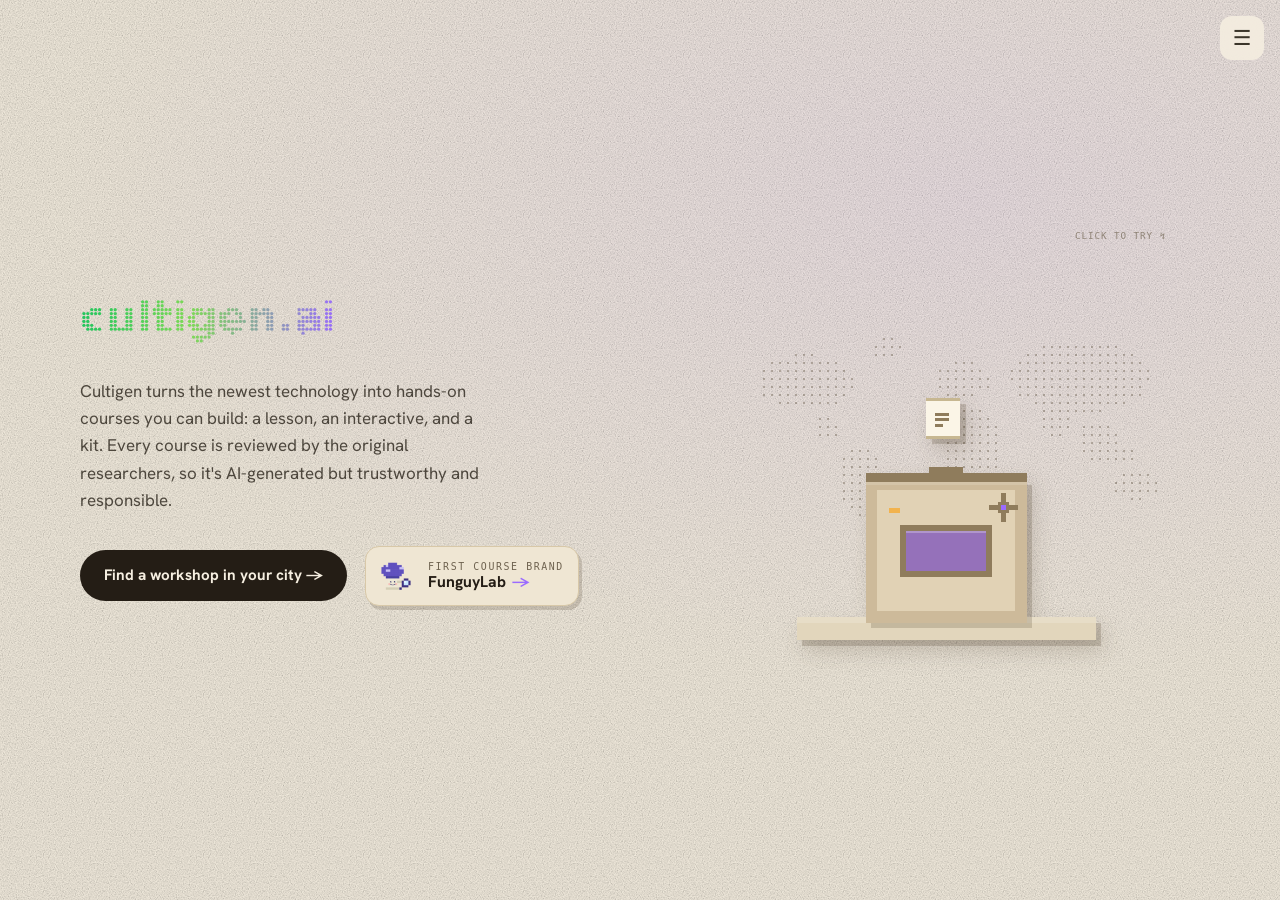
==== commit 7b059889: "Remove purple map nodes; keep static dotted continents behind the engine Co-Authored-By: Claude Opus" ====
--- a/index.html
+++ b/index.html
@@ -550,17 +550,10 @@
     ctx.clearRect(0,0,W,H);
     ctx.fillStyle='rgba(101,89,70,0.4)';
     for(const d of dots) ctx.fillRect(d[0]-1,d[1]-1,2,2);
-    NODES.forEach((n,i)=>{
-      const p=proj(n[0],n[1]), pulse=0.5+0.5*Math.sin(t*0.12+i);
-      ctx.fillStyle='rgba(155,107,255,'+(0.16+0.16*pulse)+')';
-      ctx.beginPath(); ctx.arc(p[0],p[1],3+2.4*pulse,0,7); ctx.fill();
-      ctx.fillStyle='#7d51e0'; ctx.beginPath(); ctx.arc(p[0],p[1],1.8,0,7); ctx.fill();
-    });
     t++;
   }
   resize(); draw();
   addEventListener('resize',()=>{ resize(); draw(); });
-  if(!reduce) setInterval(draw,90);
 })();
 </script>
 <script src="/assets/main.js" defer></script>
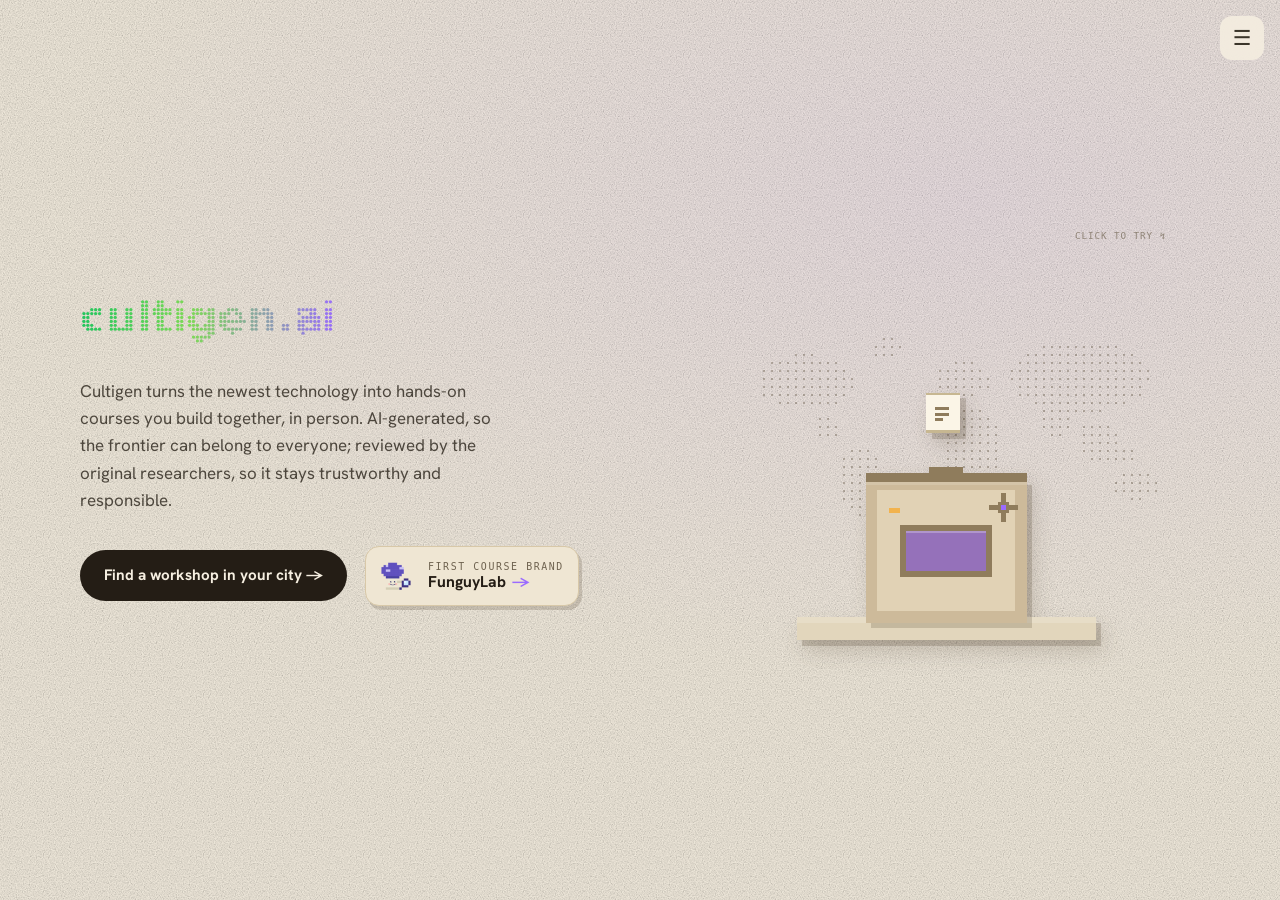
==== commit 2af2c0df: "Update home hero lede: frontier-equity framing, in-person hint, no nodes named Co-Authored-By: Claud" ====
--- a/index.html
+++ b/index.html
@@ -233,9 +233,9 @@
     <div class="fh-copy">
       <a class="fh-logo" href="/" aria-label="cultigen.ai"><canvas class="pixel-word" data-h="54" aria-hidden="true"></canvas></a>
       <p class="fh-lede">
-        Cultigen turns the newest technology into hands-on courses you can build: a lesson, an interactive,
-        and a kit. Every course is reviewed by the original researchers, so it's AI-generated but
-        trustworthy and responsible.
+        Cultigen turns the newest technology into hands-on courses you build together, in person.
+        AI-generated, so the frontier can belong to everyone; reviewed by the original researchers,
+        so it stays trustworthy and responsible.
       </p>
       <div class="fh-row">
         <a class="fh-cta" href="/workshops.html">Find a workshop in your city →</a>
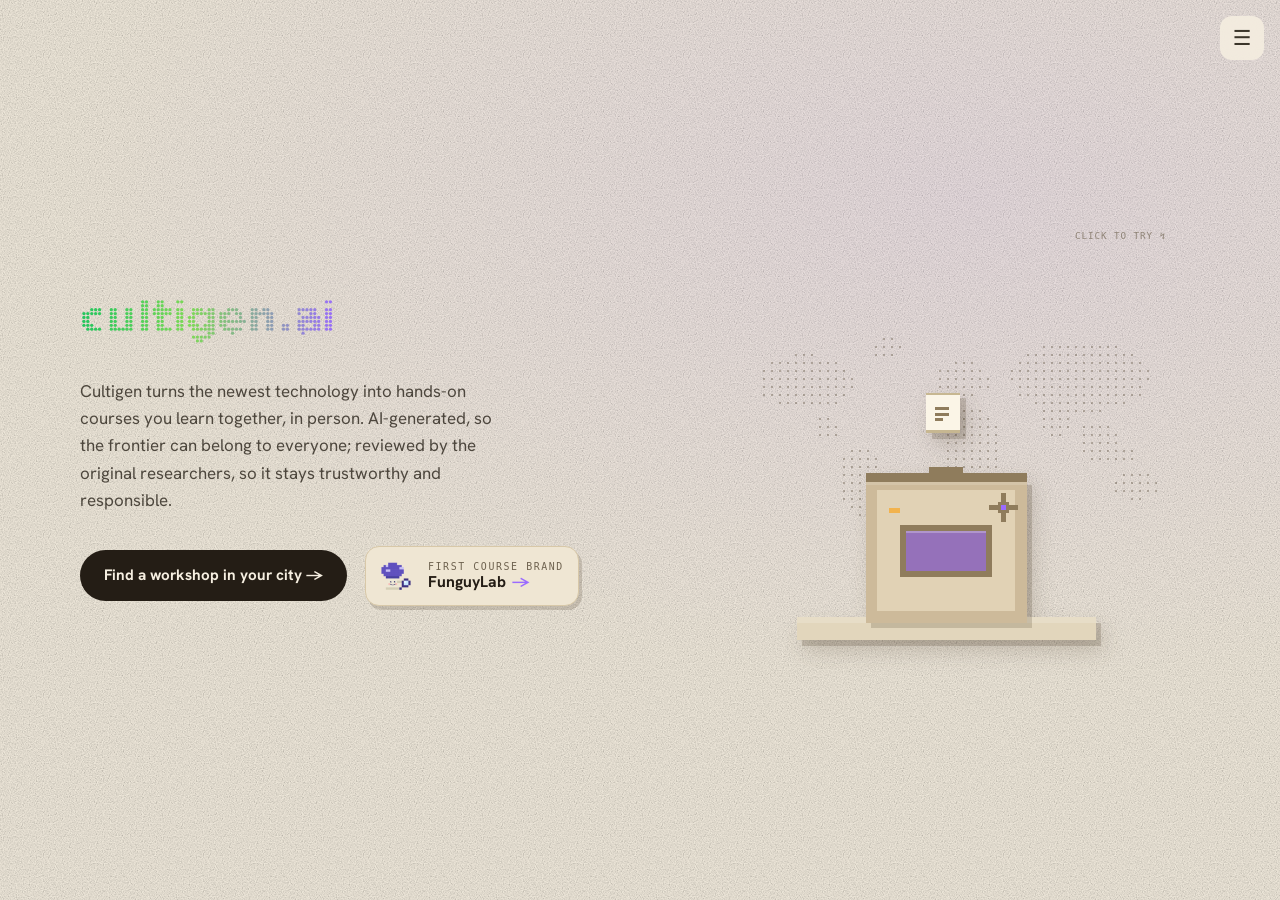
==== commit 473d4bdd: "Hero lede: 'learn together' instead of 'build together' Co-Authored-By: Claude Opus 4.8 <noreply@ant" ====
--- a/index.html
+++ b/index.html
@@ -233,7 +233,7 @@
     <div class="fh-copy">
       <a class="fh-logo" href="/" aria-label="cultigen.ai"><canvas class="pixel-word" data-h="54" aria-hidden="true"></canvas></a>
       <p class="fh-lede">
-        Cultigen turns the newest technology into hands-on courses you build together, in person.
+        Cultigen turns the newest technology into hands-on courses you learn together, in person.
         AI-generated, so the frontier can belong to everyone; reviewed by the original researchers,
         so it stays trustworthy and responsible.
       </p>
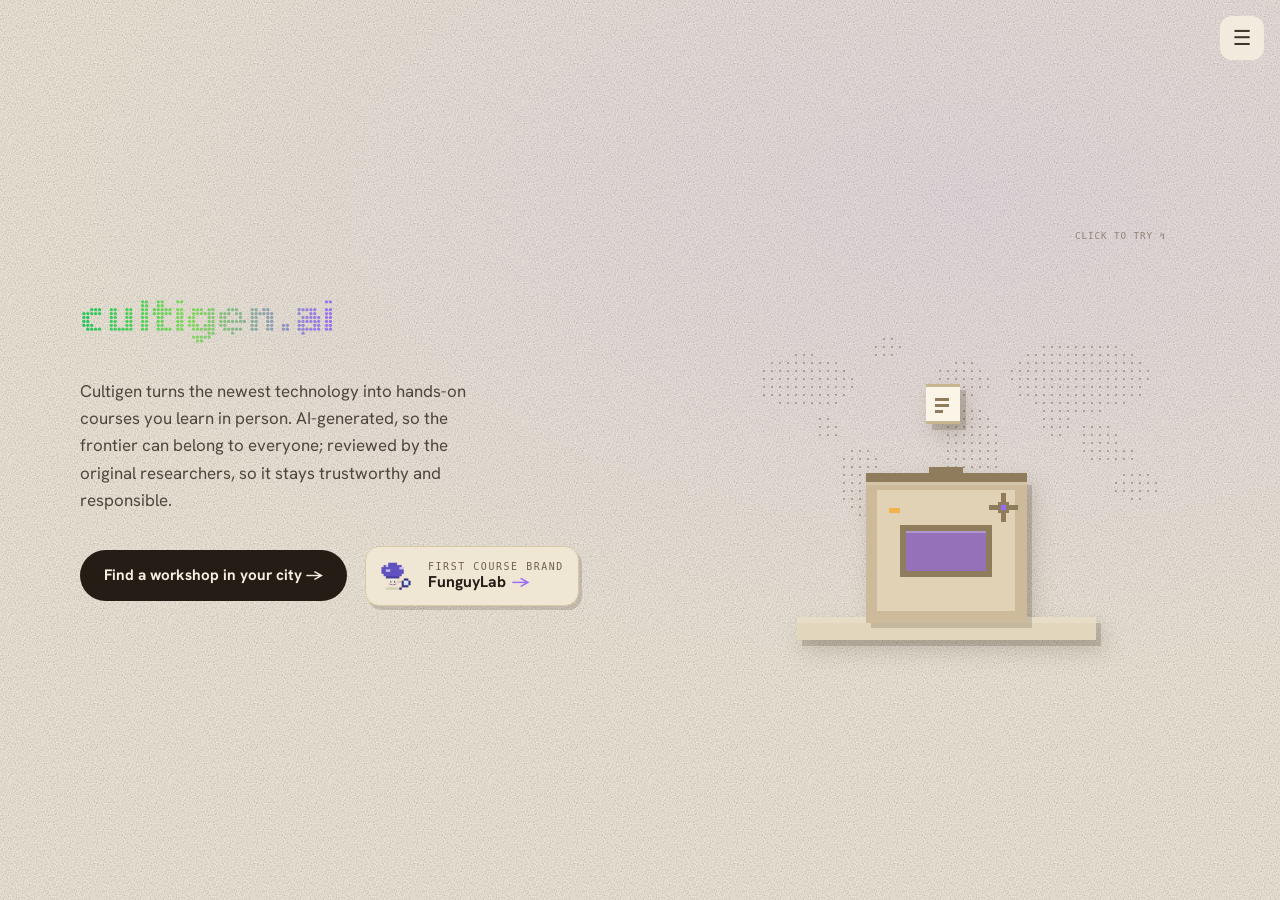
==== commit dfb8dad6: "Hero lede: drop redundant 'together' -> 'learn in person' Co-Authored-By: Claude Opus 4.8 <noreply@a" ====
--- a/index.html
+++ b/index.html
@@ -233,7 +233,7 @@
     <div class="fh-copy">
       <a class="fh-logo" href="/" aria-label="cultigen.ai"><canvas class="pixel-word" data-h="54" aria-hidden="true"></canvas></a>
       <p class="fh-lede">
-        Cultigen turns the newest technology into hands-on courses you learn together, in person.
+        Cultigen turns the newest technology into hands-on courses you learn in person.
         AI-generated, so the frontier can belong to everyone; reviewed by the original researchers,
         so it stays trustworthy and responsible.
       </p>
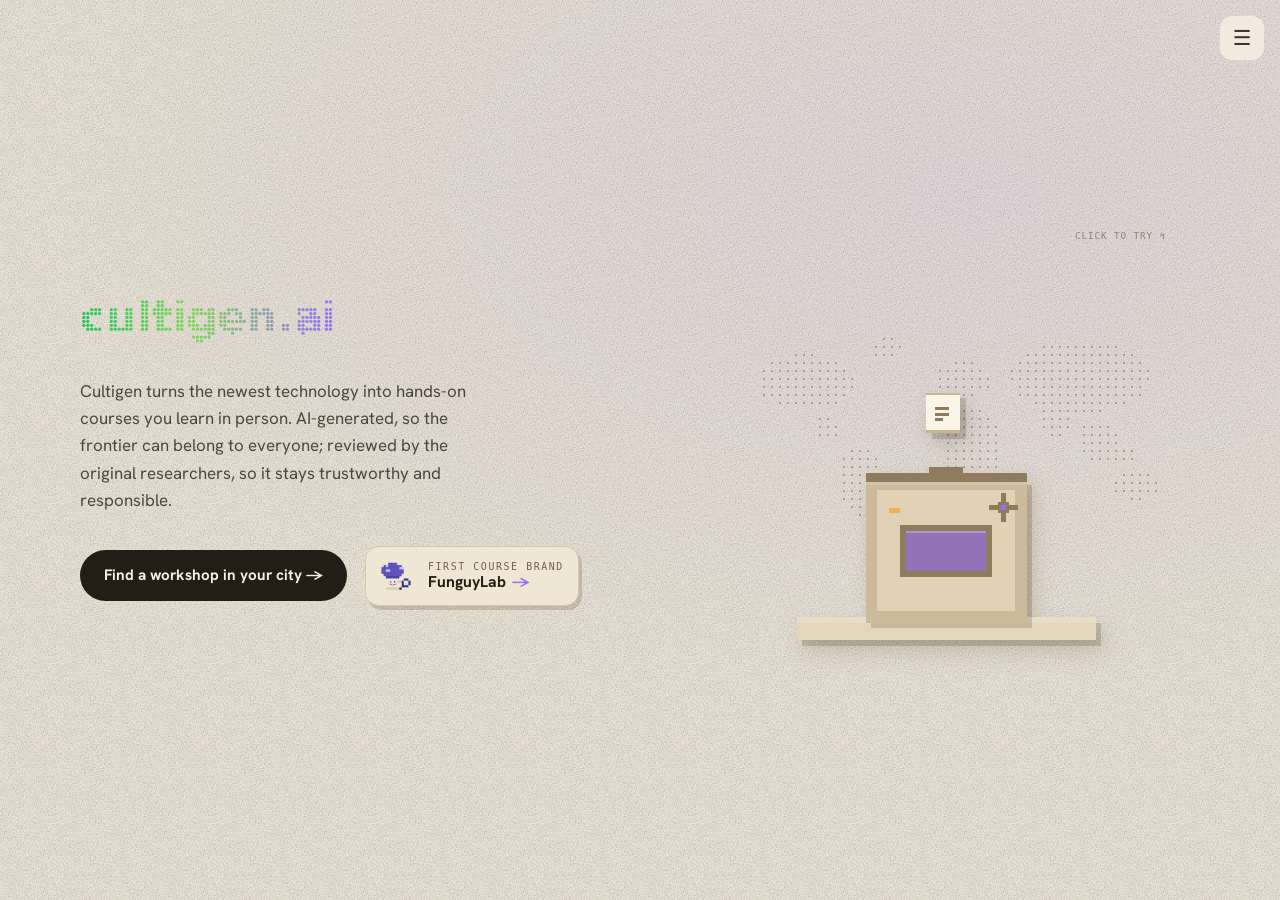
==== commit f58bfd1a: "SEO/AEO pass: rewrite llms.txt to current positioning; add h1 to every page; OG + JSON-LD on all pag" ====
--- a/index.html
+++ b/index.html
@@ -159,7 +159,7 @@
 <meta property="og:image" content="https://cultigen.ai/assets/og.jpg" />
 <meta property="og:image:width" content="1200" />
 <meta property="og:image:height" content="630" />
-<meta property="og:image:alt" content="Cultigen: a Ghibli-style illustrated valley where the frontier becomes hands-on" />
+<meta property="og:image:alt" content="Cultigen: a course engine that turns the newest technology into hands-on courses" />
 <meta property="og:locale" content="en_US" />
 <meta name="twitter:card" content="summary_large_image" />
 <meta name="twitter:title" content="Cultigen: A course engine for the frontier" />
@@ -232,6 +232,7 @@
   <div class="fh-inner">
     <div class="fh-copy">
       <a class="fh-logo" href="/" aria-label="cultigen.ai"><canvas class="pixel-word" data-h="54" aria-hidden="true"></canvas></a>
+      <h1 class="sr-only">Cultigen: a course engine that turns the newest technology into hands-on courses, reviewed by the original researchers</h1>
       <p class="fh-lede">
         Cultigen turns the newest technology into hands-on courses you learn in person.
         AI-generated, so the frontier can belong to everyone; reviewed by the original researchers,
--- a/assets/styles.css
+++ b/assets/styles.css
@@ -479,7 +479,9 @@
 .simple .eyebrow-mono{font-family:var(--fm);font-size:.72rem;letter-spacing:.24em;text-transform:uppercase;
   color:var(--ink-2);margin-bottom:20px}
 .simple .lead{font-family:var(--fd);font-weight:600;font-size:clamp(1.3rem,2.6vw,1.65rem);line-height:1.25;
-  color:var(--ink);margin-bottom:20px;letter-spacing:-.005em}
+  color:var(--ink);margin:0 0 20px;letter-spacing:-.005em}
+.sr-only{position:absolute!important;width:1px;height:1px;padding:0;margin:-1px;overflow:hidden;
+  clip:rect(0,0,0,0);white-space:nowrap;border:0}
 .simple p{font-size:1.06rem;line-height:1.72;color:var(--ink-2);margin-bottom:15px;max-width:60ch}
 .simple p strong{color:var(--ink)}
 .simple a.inline{color:var(--coral-2);text-decoration:underline;text-underline-offset:3px}
--- a/assets/styles.css
+++ b/assets/styles.css
@@ -479,7 +479,9 @@
 .simple .eyebrow-mono{font-family:var(--fm);font-size:.72rem;letter-spacing:.24em;text-transform:uppercase;
   color:var(--ink-2);margin-bottom:20px}
 .simple .lead{font-family:var(--fd);font-weight:600;font-size:clamp(1.3rem,2.6vw,1.65rem);line-height:1.25;
-  color:var(--ink);margin-bottom:20px;letter-spacing:-.005em}
+  color:var(--ink);margin:0 0 20px;letter-spacing:-.005em}
+.sr-only{position:absolute!important;width:1px;height:1px;padding:0;margin:-1px;overflow:hidden;
+  clip:rect(0,0,0,0);white-space:nowrap;border:0}
 .simple p{font-size:1.06rem;line-height:1.72;color:var(--ink-2);margin-bottom:15px;max-width:60ch}
 .simple p strong{color:var(--ink)}
 .simple a.inline{color:var(--coral-2);text-decoration:underline;text-underline-offset:3px}
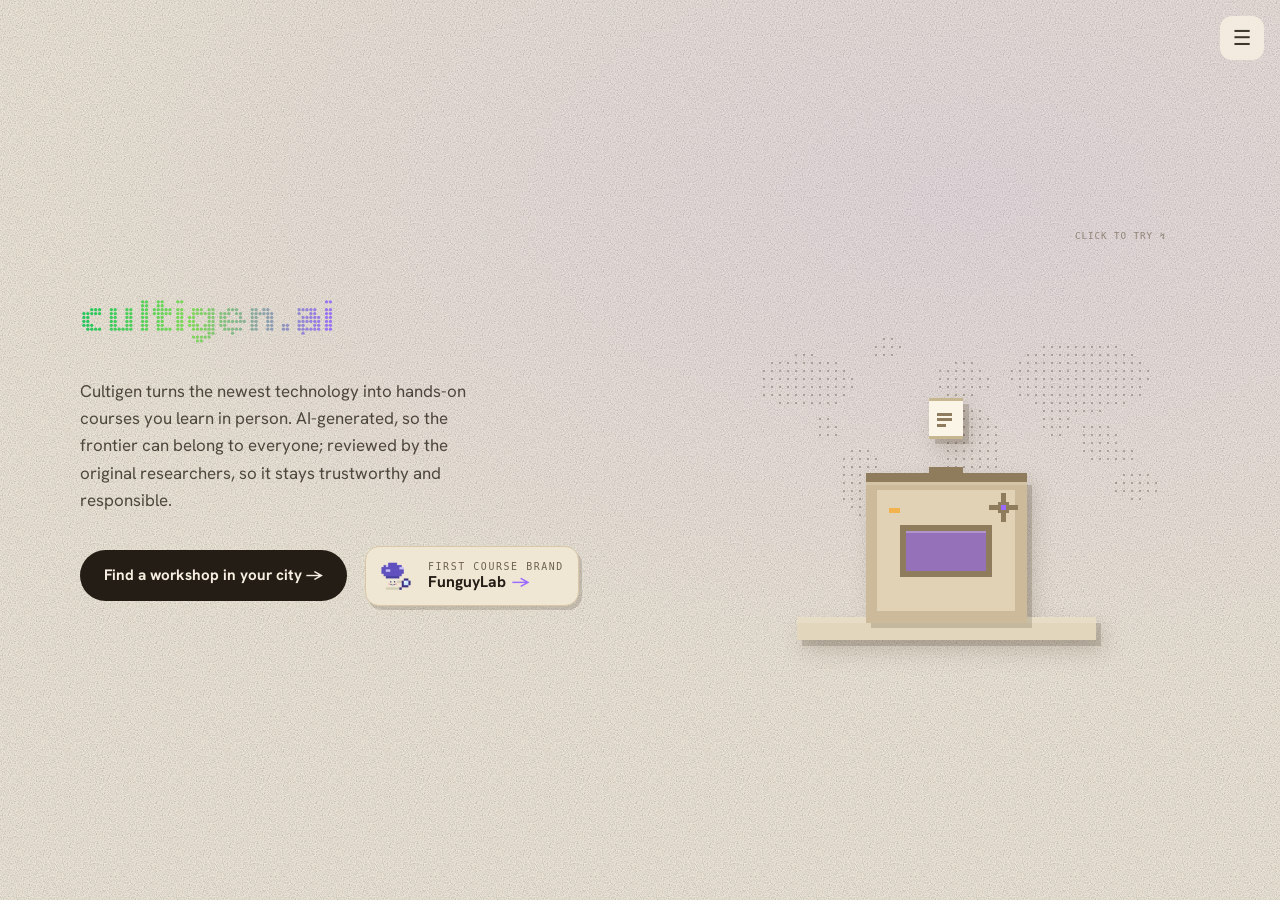
==== commit d92768a8: "Strengthen brand entity in Organization schema (alternateName + sameAs) - alternateName: Cultigen AI" ====
--- a/index.html
+++ b/index.html
@@ -175,12 +175,24 @@
       "@type": "Organization",
       "@id": "https://cultigen.ai/#org",
       "name": "Cultigen",
+      "alternateName": ["Cultigen AI", "cultigen.ai"],
       "url": "https://cultigen.ai/",
       "logo": "https://cultigen.ai/assets/logo-mark.svg",
       "email": "cultigen.ai@artineerade.com",
-      "founder": { "@type": "Person", "name": "Kexin Wang" },
-      "description": "Cultigen is a course engine that turns frontier research, industry processes, and products into complete hands-on courses, and launches them as course brands.",
-      "sameAs": ["https://funguylab.com"]
+      "founder": {
+        "@type": "Person",
+        "name": "Kexin Wang",
+        "jobTitle": "Founder",
+        "affiliation": { "@type": "Organization", "name": "MIT CSAIL" },
+        "sameAs": ["https://www.linkedin.com/in/kexin-wang9907"]
+      },
+      "description": "Cultigen is a course engine that uses AI to turn the newest research and technology into complete hands-on courses (a lesson, a working interactive, and a buildable kit), each reviewed by the original researchers, and launches them as course brands taught in person. FunguyLab is the first.",
+      "sameAs": [
+        "https://funguylab.com",
+        "https://www.linkedin.com/company/cultigen-ai",
+        "https://www.instagram.com/cultigen.ai/",
+        "https://www.instagram.com/funguy_lab/"
+      ]
     },
     {
       "@type": "WebSite",
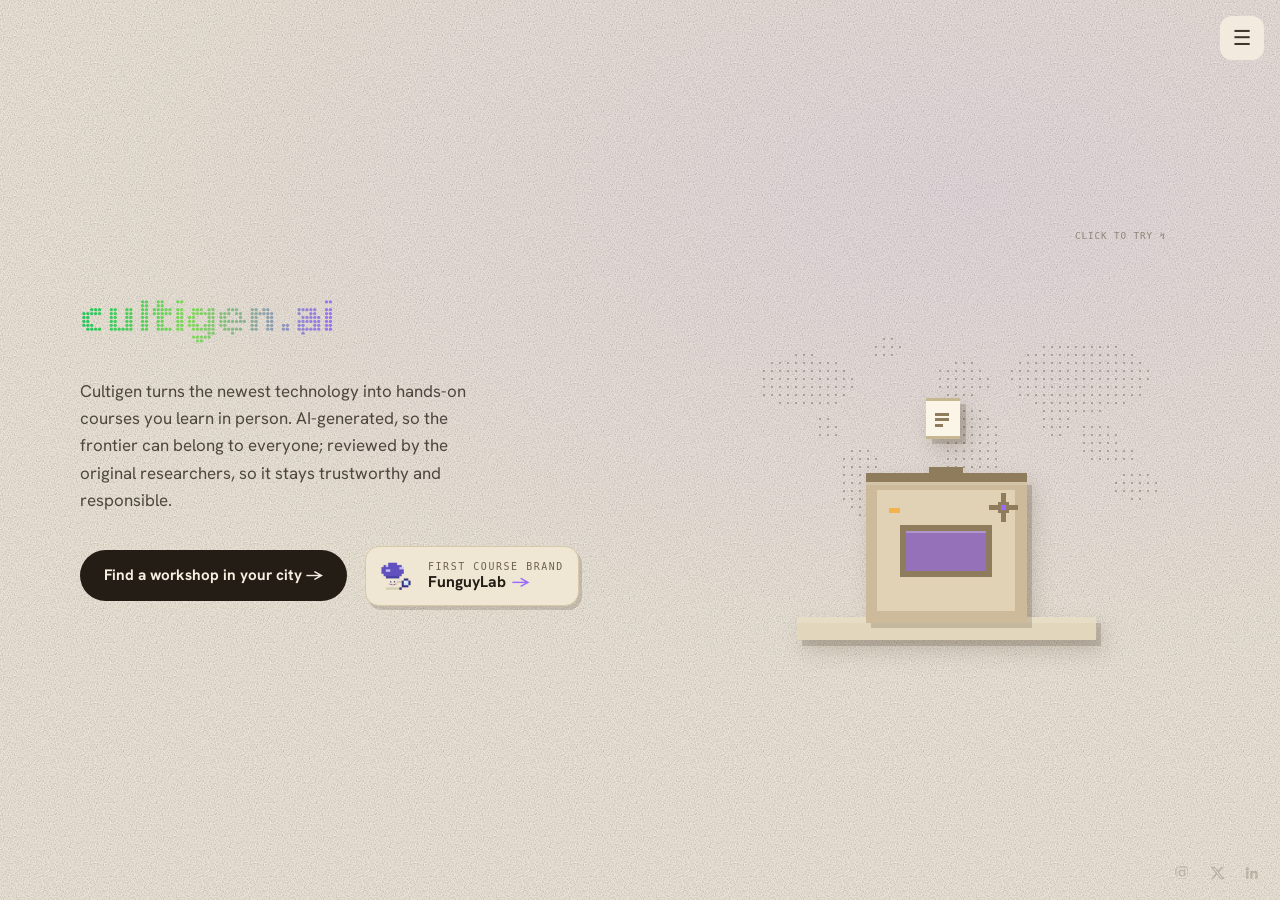
==== commit 6c3237cf: "Add X (cultigenai) to social dock and brand sameAs Co-Authored-By: Claude Opus 4.8 <noreply@anthropi" ====
--- a/index.html
+++ b/index.html
@@ -190,6 +190,7 @@
       "sameAs": [
         "https://funguylab.com",
         "https://www.linkedin.com/company/cultigen-ai",
+        "https://x.com/cultigenai",
         "https://www.instagram.com/cultigen.ai/",
         "https://www.instagram.com/funguy_lab/"
       ]
--- a/assets/styles.css
+++ b/assets/styles.css
@@ -482,6 +482,16 @@
   color:var(--ink);margin:0 0 20px;letter-spacing:-.005em}
 .sr-only{position:absolute!important;width:1px;height:1px;padding:0;margin:-1px;overflow:hidden;
   clip:rect(0,0,0,0);white-space:nowrap;border:0}
+
+/* subtle site-wide social dock (bottom-right, injected by main.js) */
+.social-dock{position:fixed;right:15px;bottom:14px;z-index:1200;display:flex;gap:9px;align-items:center;
+  opacity:.32;transition:opacity .25s}
+.social-dock:hover{opacity:1}
+.social-dock a{color:var(--ink-2,#6f6350);display:grid;place-items:center;width:26px;height:26px;
+  transition:color .18s,transform .14s}
+.social-dock a:hover{color:var(--coral-2,#7d51e0);transform:translateY(-2px)}
+.social-dock svg{width:16px;height:16px;display:block;fill:currentColor}
+@media (max-width:640px){.social-dock{right:11px;bottom:11px;opacity:.5;gap:7px}}
 .simple p{font-size:1.06rem;line-height:1.72;color:var(--ink-2);margin-bottom:15px;max-width:60ch}
 .simple p strong{color:var(--ink)}
 .simple a.inline{color:var(--coral-2);text-decoration:underline;text-underline-offset:3px}
--- a/assets/styles.css
+++ b/assets/styles.css
@@ -482,6 +482,16 @@
   color:var(--ink);margin:0 0 20px;letter-spacing:-.005em}
 .sr-only{position:absolute!important;width:1px;height:1px;padding:0;margin:-1px;overflow:hidden;
   clip:rect(0,0,0,0);white-space:nowrap;border:0}
+
+/* subtle site-wide social dock (bottom-right, injected by main.js) */
+.social-dock{position:fixed;right:15px;bottom:14px;z-index:1200;display:flex;gap:9px;align-items:center;
+  opacity:.32;transition:opacity .25s}
+.social-dock:hover{opacity:1}
+.social-dock a{color:var(--ink-2,#6f6350);display:grid;place-items:center;width:26px;height:26px;
+  transition:color .18s,transform .14s}
+.social-dock a:hover{color:var(--coral-2,#7d51e0);transform:translateY(-2px)}
+.social-dock svg{width:16px;height:16px;display:block;fill:currentColor}
+@media (max-width:640px){.social-dock{right:11px;bottom:11px;opacity:.5;gap:7px}}
 .simple p{font-size:1.06rem;line-height:1.72;color:var(--ink-2);margin-bottom:15px;max-width:60ch}
 .simple p strong{color:var(--ink)}
 .simple a.inline{color:var(--coral-2);text-decoration:underline;text-underline-offset:3px}
